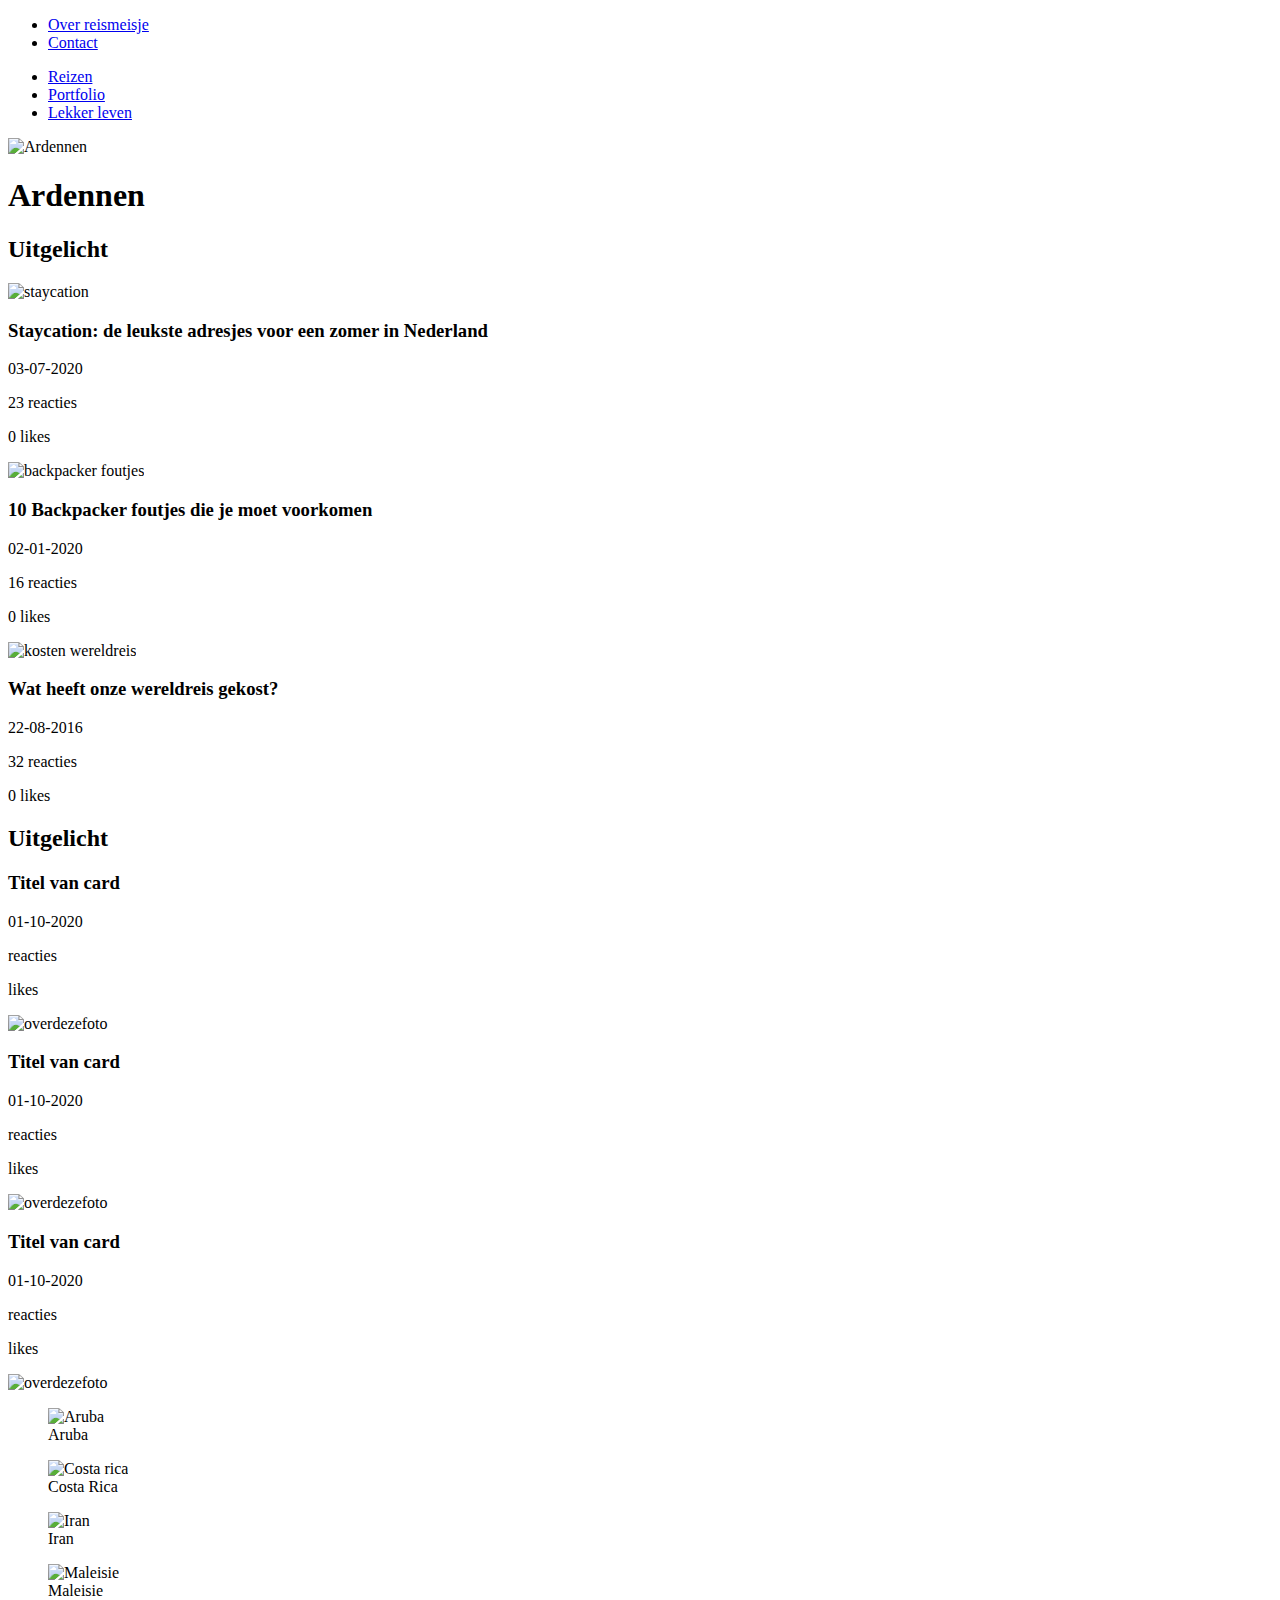
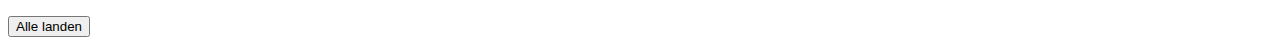
==== index.html @ dbef171a "Add files via upload" ====
<!doctype html>
<html lang="nl" dir="ltr">
  <head>
    <title>frontend-website Tessa Schijff</title>
    <meta charset="utf-8">
    <meta name="description" content="Deze site heb ik gemaakt voor mijn opleiding CMD gemaakt heb voor het vak internetstandaarden">
    <meta name="viewport" content="width=device-width, initial-scale=1.0">
    <link rel="stylesheet" type="text/css" href="css/style.css" />
    <link rel="stylesheet" href="https://fonts.googleapis.com/css?family=Roboto"/>
    <link rel="stylesheet" href="https://fonts.googleapis.com/css?family=Poiret+One&display=swap">
  </head>

  <body>
    <header>
      <!-- ******* boven navigatie??????? ******* -->
      <nav class="menu1" aria-labelledby="promotie-van-reismeisje">
        <ul>
          <li><a href="overreismeisje.html">Over reismeisje</a>
          <li><a href="contact.html"> Contact</a></li>
        </ul>
      </nav>

      <!-- ******* Navigatie ******* -->
      <nav class="menubalk"aria-labelledby="menubalkheader">
        <ul>
          <li><a href="reizen.html" class="dropbtn">Reizen</a></li>
            <!-- Reistips -->
            <!-- Budget -->
            <!-- Reisroutes -->
            <!-- Wereldreis -->
          <li><a href="bestemmingen.html">Portfolio</a>
          <li><a href="lekkerleven.html">Lekker leven</a></li>
        </ul>
      </nav>

      <!-- ******* Carousel ******* -->
      <section class="carousel-top">
        <img src="img/car-ardennen.jpg" alt="Ardennen" class="afbeelding-in-carousel">
        <h1>Ardennen</h1>
        <!-- nogmeer-->
      </section>
    </header>

    <!-- ***************** MAIN ******************* -->
    <main>
      <!-- ******* Uitgelicht ******* -->
      <div class="sectie-flexy"></div>
        <section class="uitgelicht">
          <h2>Uitgelicht</h2>

          <!-- Artikel 1 -->
          <article class="card">
            <img src="img/car-staycation.png" alt="staycation">
            <h3>Staycation: de leukste adresjes voor een zomer in Nederland</h3>
            <time class="postingdatum">03-07-2020</time>
            <!-- ?? --> <p>23 reacties</p>
            <!-- ?? --> <p>0 likes</p>
          </article>

          <!-- Artikel 2 -->
          <article class="card"> <!--linkje op article? -->
            <img src="img/uitg-backpacken-foutjes.jpg" alt="backpacker foutjes">
            <h3>10 Backpacker foutjes die je moet voorkomen</h3>
            <time class="postingdatum">02-01-2020</time>
            <!-- ?? --> <p>16 reacties</p>
            <!-- ?? --> <p>0 likes</p>
          </article>

          <!-- Artikel 3 -->
          <article class="card">
            <img src="img/uitg-kosten-wereldreis.jpg" alt="kosten wereldreis">
            <h3>Wat heeft onze wereldreis gekost?</h3>
            <time class="postingdatum">22-08-2016</time>
            <!-- ?? --> <p>32 reacties</p>
            <!-- ?? --> <p>0 likes</p>
          </article>
        </section>
      </div>

      <!-- ******* Recente artikelen ******* -->
      <section class="recent">
        <h2>Uitgelicht</h2>

        <!-- Artikel 1 -->
        <article class="card">
          <h3>Titel van card</h3>
          <time class="postingdatum">01-10-2020</time>
          <!-- ?? --> <p>reacties</p>
          <!-- ?? --> <p>likes</p>
          <img src="img/ardennen.jpg" alt="overdezefoto">
        </article>

        <!-- Artikel 2 -->
        <article class="card"> <!--linkje op article? -->
          <h3>Titel van card</h3>
          <time class="postingdatum">01-10-2020</time>
          <!-- ?? --> <p>reacties</p>
          <!-- ?? --> <p>likes</p>
          <img src="img/ardennen.jpg" alt="overdezefoto">
        </article>

        <!-- Artikel 3 -->
        <article class="card">
          <h3>Titel van card</h3>
          <time class="postingdatum">01-10-2020</time>
          <!-- ?? --> <p>reacties</p>
          <!-- ?? --> <p>likes</p>
          <img src="img/ardennen.jpg" alt="overdezefoto">
        </article>
      </section>
        
      <section class="populair">
        <!-- Fig -->
        <div class="flex-container">
          <figure class="bestemmingen">
            <img src="img/xx-aruba.jpg" alt="Aruba">
            <figcaption>Aruba</figcaption>
          </figure>
  
          <!-- Fig -->
          <figure class="bestemmingen">
            <img src="img/xx-costa-rica.jpg" alt="Costa rica">
            <figcaption>Costa Rica</figcaption>
          </figure>
  
          <!-- Fig -->
          <figure class="bestemmingen">
            <img src="img/xx-iran.jpg" alt="Iran">
            <figcaption>Iran</figcaption>
          </figure>

          <!-- Fig -->
          <figure class="bestemmingen">
            <img src="img/xx-borneo.jpg" alt="Maleisie">
            <figcaption>Maleisie</figcaption>
          </figure>
        </div>
        
        <button>Alle landen</button>
        <!--
          <ul class="pagination">
            <li> 1 </li>
            <li> 2 </li>
            <li> 3 </li>
          </ul>
        -->
      </section>
    </main>
    <script src="scripts/script.js"></script>
  </body>
</html>
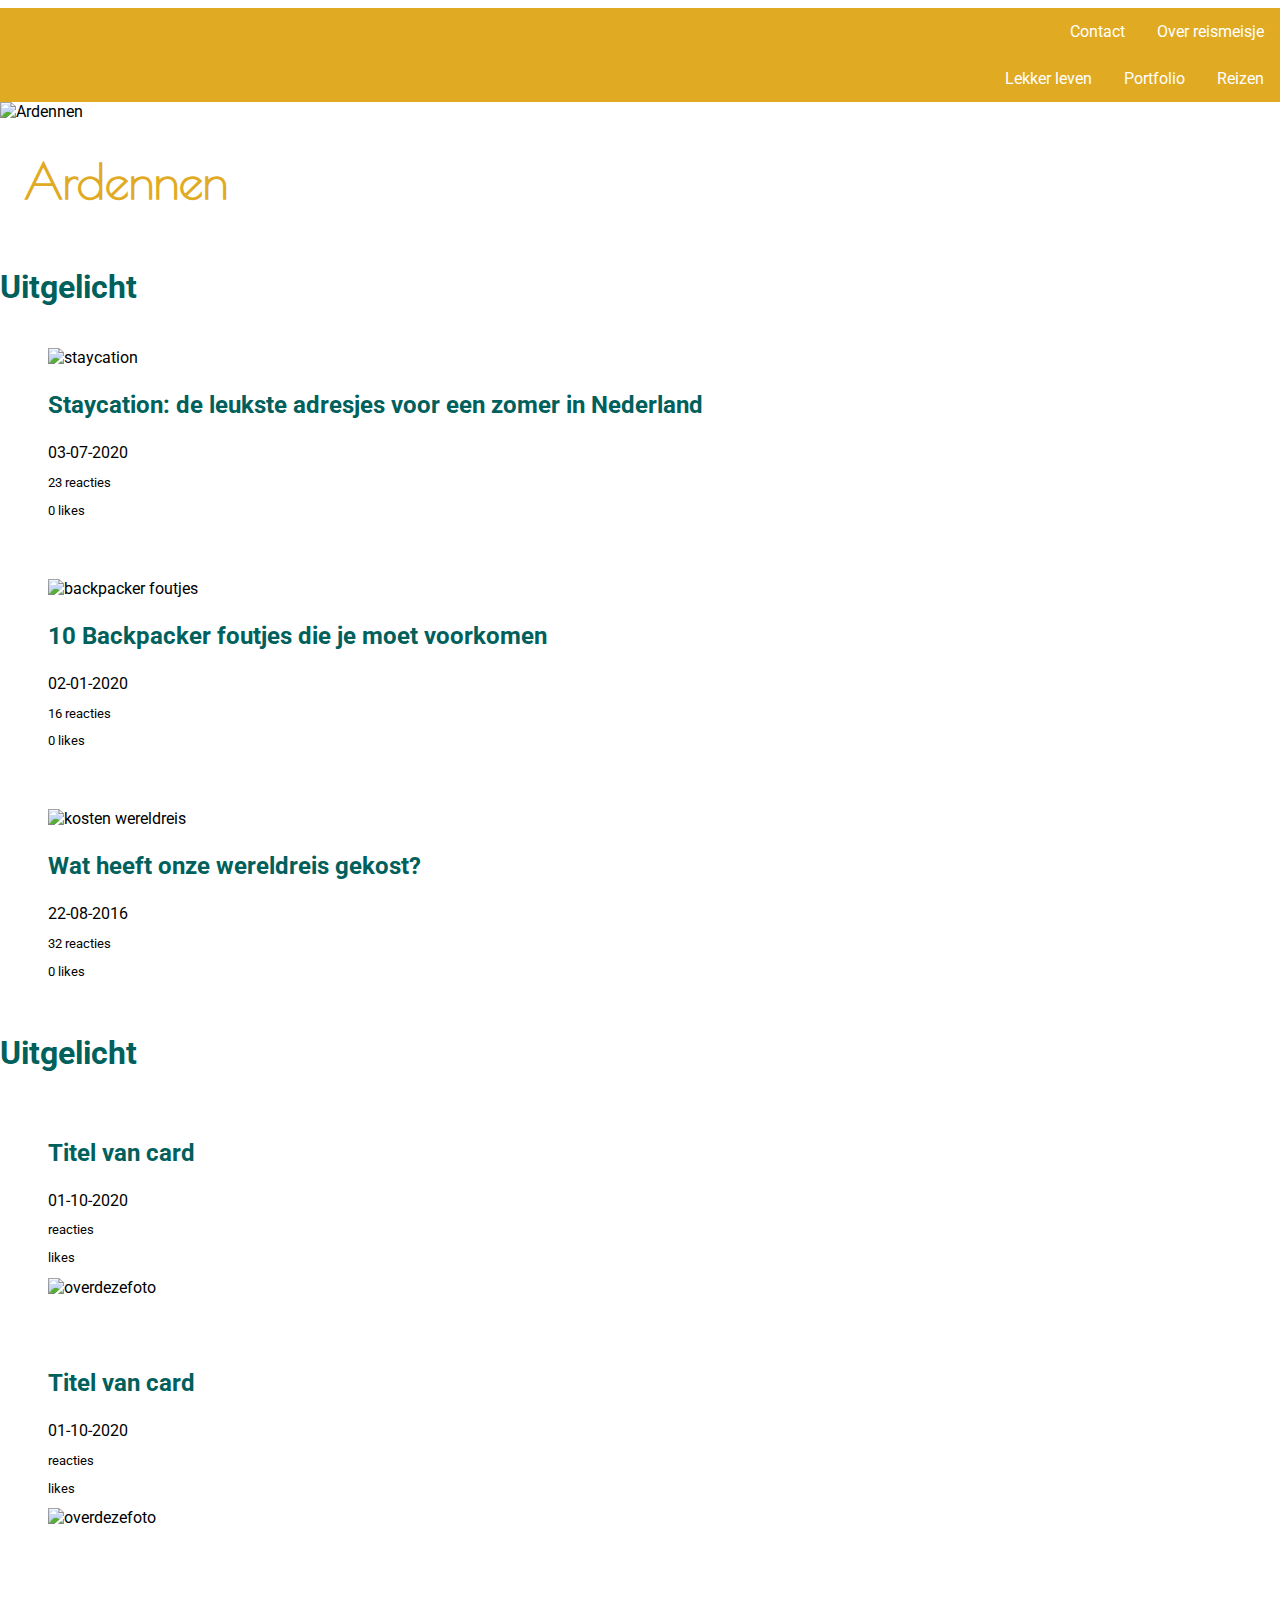
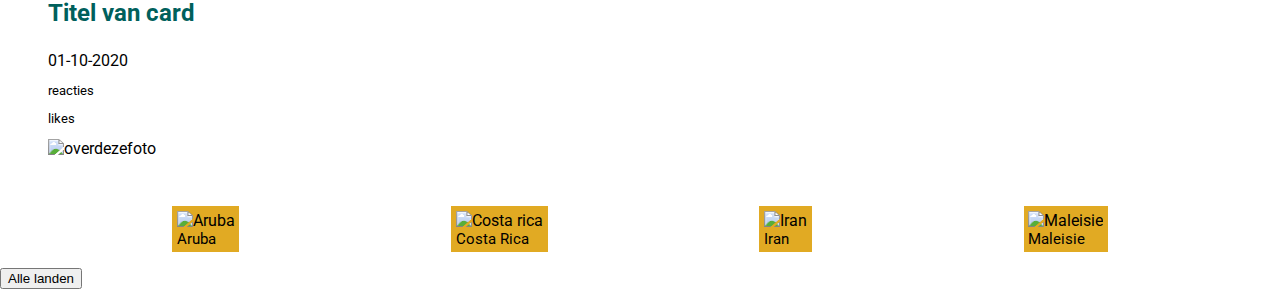
==== commit 3578ba82: "Merge f8894defbf01db72ff5d30b8f95dd9693881e39e into b0363e27aee1ebfe8453b0539adc7ad1cd606b82" ====
--- a/index.html
+++ b/index.html
@@ -15,7 +15,7 @@
       <!-- ******* boven navigatie??????? ******* -->
       <nav class="menu1" aria-labelledby="promotie-van-reismeisje">
         <ul>
-          <li><a href="overreismeisje.html">Over reismeisje</a>
+          <li><a href="overreismeisje.html">Over reismeisje</a></li>
           <li><a href="contact.html"> Contact</a></li>
         </ul>
       </nav>
@@ -148,4 +148,4 @@
     </main>
     <script src="scripts/script.js"></script>
   </body>
-</html>+</html>
--- a/css/style.css
+++ b/css/style.css
@@ -0,0 +1,115 @@
+/* Frontend development | Tessa Schijff | Klas 208b | Versie 1.0 - 14 september 2020 */
+
+/* -------NAVIGATIE------- */
+nav ul {
+    list-style-type: none;
+    margin: 0;
+    padding: 0;
+    overflow: hidden;
+    background-color: rgba(225, 170, 35, 1);
+  }
+  
+  nav li {
+    float: right;
+  }
+  
+  nav li a {
+    display: inline-block;
+    color: white;
+    text-align: center;
+    padding: 14px 16px;
+    font-family: 'Roboto', sans-serif;
+    text-decoration: none;
+  }
+  
+  nav li a:hover {
+    background-color: rgba(0, 96, 92, 1);
+    color:black;
+      font-weight:bolder
+      
+  }
+
+
+  /* ------- ALGEMENE CSS ------- */
+/*
+html {
+    background-image: url(../img/pattern.jpg);
+    background-color: #425245;
+  }*/
+
+body {
+    font-family: 'Roboto', sans-serif;
+    width: 100%;
+    max-width:1440px;
+    margin-left: auto;
+    margin-right: auto;
+    padding-bottom: 0.5em;
+  }
+
+.afbeelding-in-carousel {
+    max-width: 100%;
+}
+
+article {
+    background-color: rgba(255, 255, 255, 0.8);
+    max-width: 90%;
+    margin-left: auto;
+    margin-right: auto;
+    border-radius: 0.2em;
+    padding: 1em 2em;
+    margin: 1em;
+  }
+
+.flex-container, .sectie-flexy {
+    display: flex;
+    flex-direction: row;
+    flex-wrap: wrap;
+    justify-content: space-evenly;
+}
+article img {
+  max-width: 100%;
+}
+
+/* algemene tekstopmaak*/
+h1 {
+    font-family: 'Poiret One', 'Roboto', sans-serif;
+    color: rgba(225, 170, 35, 1);
+    font-size: 3em;
+    margin-left: 0.5em;
+  }
+  
+  h2 {
+    color: rgba(0, 96, 92, 1);
+    font-size: 2em;
+  }
+  
+  h3 {
+    color: rgba(0, 96, 92, 1);
+    font-size: 1.5em;
+  }
+  
+  h4 {
+    color: rgba(0, 96, 92, 1);
+    font-size: 1em;
+  }
+  
+  p, article li {
+    color: black;
+    font-size: 0.8em;
+  }
+
+
+figure {
+    max-width: 20%;
+    background-color: rgba(225, 170, 35, 1);
+    padding: 0.3em;
+  }
+
+figure img {
+    max-width: 100%;
+  }
+  
+figcaption {
+    color: black;
+    font-size: 11pt;
+}
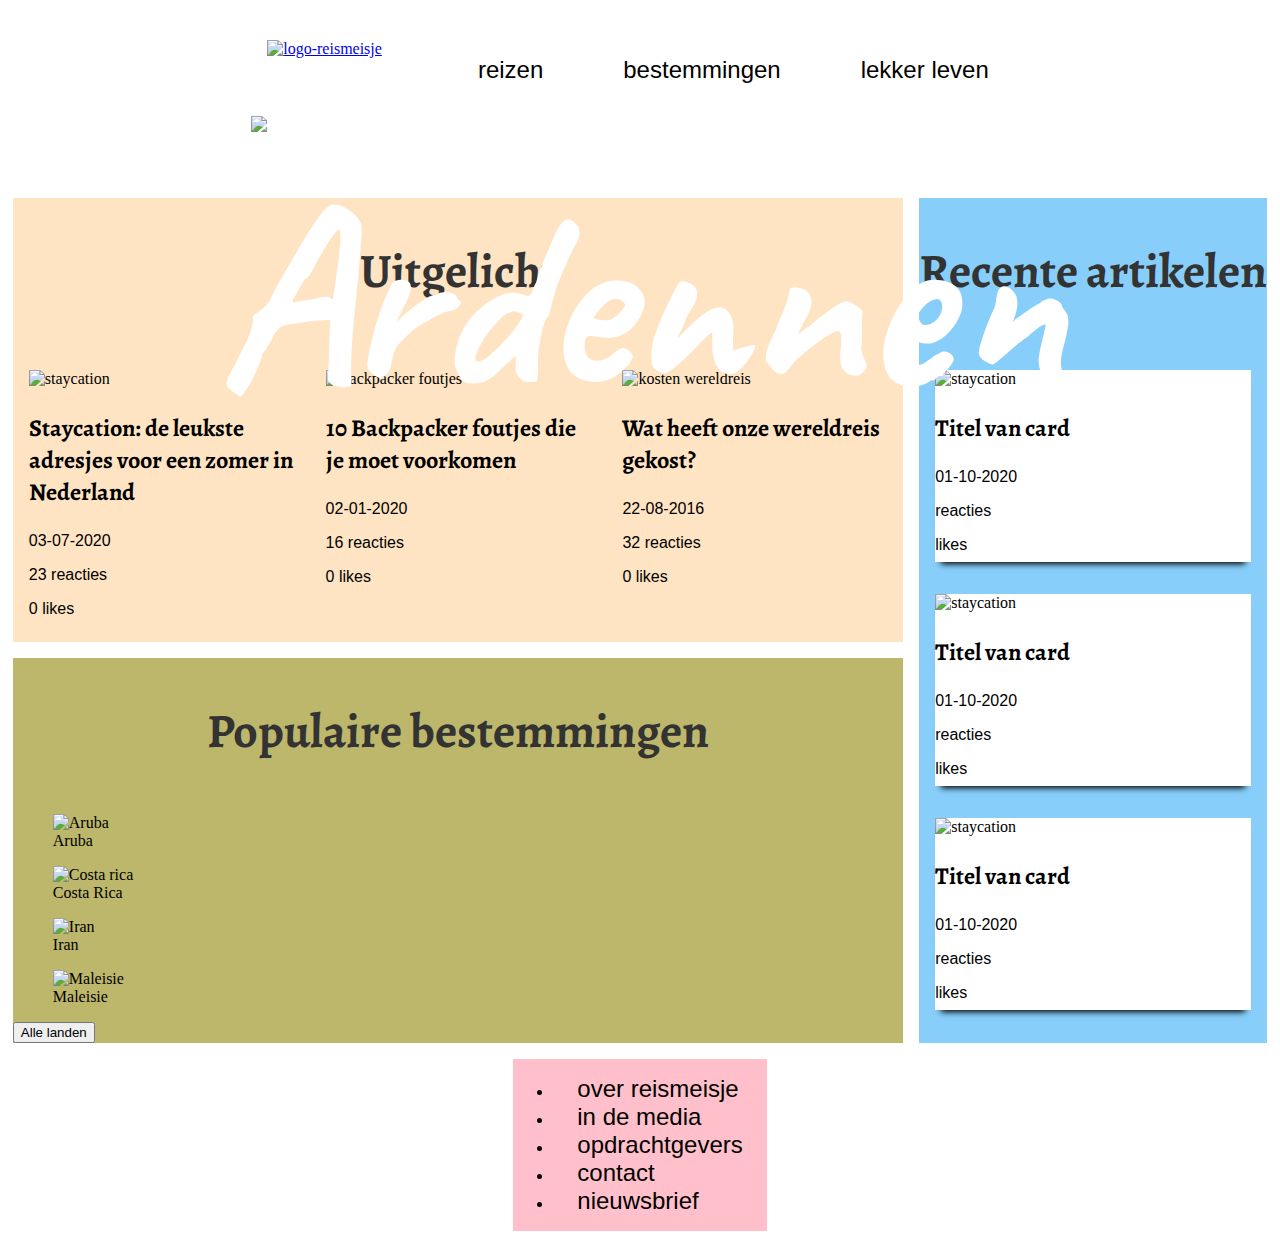
==== commit 9f9840cd: "Add files via upload" ====
--- a/index.html
+++ b/index.html
@@ -1,151 +1,159 @@
-<!doctype html>
+<!DOCTYPE html>
 <html lang="nl" dir="ltr">
-  <head>
+
+<head>
+    <meta charset="UTF-8">
+    <meta name="viewport" content="width=device-width, initial-scale=1">
+
     <title>frontend-website Tessa Schijff</title>
-    <meta charset="utf-8">
-    <meta name="description" content="Deze site heb ik gemaakt voor mijn opleiding CMD gemaakt heb voor het vak internetstandaarden">
-    <meta name="viewport" content="width=device-width, initial-scale=1.0">
-    <link rel="stylesheet" type="text/css" href="css/style.css" />
-    <link rel="stylesheet" href="https://fonts.googleapis.com/css?family=Roboto"/>
-    <link rel="stylesheet" href="https://fonts.googleapis.com/css?family=Poiret+One&display=swap">
-  </head>
+    <meta name="description" content="Deze site heb ik gemaakt voor mijn opleiding CMD voor het vak frontend-development">
 
-  <body>
+    <link href="https://fonts.googleapis.com/css2?family=Alegreya&display=swap" rel="stylesheet">
+    <link href="https://fonts.googleapis.com/css2?family=Caveat:wght@700&display=swap" rel="stylesheet"> 
+    <link rel="stylesheet" href="css/style-main.css" type="text/css" media="all">
+    <link rel="stylesheet" href="css/style-grid.css" type="text/css" media="all">
+</head>
+
+
+
+<body class="site">
+
     <header>
-      <!-- ******* boven navigatie??????? ******* -->
-      <nav class="menu1" aria-labelledby="promotie-van-reismeisje">
-        <ul>
-          <li><a href="overreismeisje.html">Over reismeisje</a></li>
-          <li><a href="contact.html"> Contact</a></li>
-        </ul>
-      </nav>
 
-      <!-- ******* Navigatie ******* -->
-      <nav class="menubalk"aria-labelledby="menubalkheader">
-        <ul>
-          <li><a href="reizen.html" class="dropbtn">Reizen</a></li>
-            <!-- Reistips -->
-            <!-- Budget -->
-            <!-- Reisroutes -->
-            <!-- Wereldreis -->
-          <li><a href="bestemmingen.html">Portfolio</a>
-          <li><a href="lekkerleven.html">Lekker leven</a></li>
-        </ul>
-      </nav>
+        <!-- ========== NAVIGATIE ========== -->
+        <nav class="menubalk" aria-labelledby="menubalk">
+            <a href="#">
+                <img id="logo" src="img/logo-reismeisje.png" alt="logo-reismeisje">
+            </a>
+        <!-- <button aria-hidden="true">Menu</button> -->
+            <ul>
+                <li><a href="#" class="dropbtn">Reizen</a></li>
+                    <!--Reistips
+                        Budget 
+                        Reisroutes
+                        Wereldreis -->
+                <li><a href="#">Bestemmingen</a>
+                <li><a href="#">Lekker leven</a></li>
+            </ul>
+        </nav>
 
-      <!-- ******* Carousel ******* -->
-      <section class="carousel-top">
-        <img src="img/car-ardennen.jpg" alt="Ardennen" class="afbeelding-in-carousel">
-        <h1>Ardennen</h1>
-        <!-- nogmeer-->
-      </section>
+        <!-- ========== CAROUSEL ========== -->
+        <section class="carousel-top">
+            <img src="img/car-ardennen.jpg" alt="Ardennen" class="afbeelding-in-carousel">
+            <h1>Ardennen</h1>
+            <!-- nogmeer-->
+          </section>
     </header>
 
-    <!-- ***************** MAIN ******************* -->
+
     <main>
-      <!-- ******* Uitgelicht ******* -->
-      <div class="sectie-flexy"></div>
+        <!-- ******* Uitgelicht ******* -->
         <section class="uitgelicht">
-          <h2>Uitgelicht</h2>
+            <h2>Uitgelicht</h2>
+  
+            <div class="kliko">
+                <article class="card">
+                    <img src="img/car-staycation.png" alt="staycation">
+                    <h3>Staycation: de leukste adresjes voor een zomer in Nederland</h3>
+                    <time class="postingdatum">03-07-2020</time>
+                    <p>23 reacties</p>
+                    <p>0 likes</p>
+                </article>
+      
+                <article class="card">
+                    <img src="img/uitg-backpacken-foutjes.jpg" alt="backpacker foutjes">
+                    <h3>10 Backpacker foutjes die je moet voorkomen</h3>
+                    <time class="postingdatum">02-01-2020</time>
+                    <p>16 reacties</p>
+                    <p>0 likes</p>
+                </article>
+      
+                <article class="card">
+                  <img src="img/uitg-kosten-wereldreis.jpg" alt="kosten wereldreis">
+                  <h3>Wat heeft onze wereldreis gekost?</h3>
+                  <time class="postingdatum">22-08-2016</time>
+                  <p>32 reacties</p>
+                  <p>0 likes</p>
+                </article>
+            </div>
+        </section>
 
-          <!-- Artikel 1 -->
-          <article class="card">
-            <img src="img/car-staycation.png" alt="staycation">
-            <h3>Staycation: de leukste adresjes voor een zomer in Nederland</h3>
-            <time class="postingdatum">03-07-2020</time>
-            <!-- ?? --> <p>23 reacties</p>
-            <!-- ?? --> <p>0 likes</p>
-          </article>
 
-          <!-- Artikel 2 -->
-          <article class="card"> <!--linkje op article? -->
-            <img src="img/uitg-backpacken-foutjes.jpg" alt="backpacker foutjes">
-            <h3>10 Backpacker foutjes die je moet voorkomen</h3>
-            <time class="postingdatum">02-01-2020</time>
-            <!-- ?? --> <p>16 reacties</p>
-            <!-- ?? --> <p>0 likes</p>
-          </article>
+        <!-- ******* Populair ******* -->
+        <section class="populair">
+            <h2>Populaire bestemmingen</h2>
+            
+            <div class="kliko">
+                <figure class="bestemmingen">
+                    <img src="img/xx-aruba.jpg" alt="Aruba">
+                    <figcaption>Aruba</figcaption>
+                  </figure>
+          
+                  <figure class="bestemmingen">
+                    <img src="img/xx-costa-rica.jpg" alt="Costa rica">
+                    <figcaption>Costa Rica</figcaption>
+                  </figure>
+          
+                  <figure class="bestemmingen">
+                    <img src="img/xx-iran.jpg" alt="Iran">
+                    <figcaption>Iran</figcaption>
+                  </figure>
+    
+                  <figure class="bestemmingen">
+                    <img src="img/xx-borneo.jpg" alt="Maleisie">
+                    <figcaption>Maleisie</figcaption>
+                  </figure>
+            </div>
+            
+            <button>Alle landen</button>
+        </section>
 
-          <!-- Artikel 3 -->
-          <article class="card">
-            <img src="img/uitg-kosten-wereldreis.jpg" alt="kosten wereldreis">
-            <h3>Wat heeft onze wereldreis gekost?</h3>
-            <time class="postingdatum">22-08-2016</time>
-            <!-- ?? --> <p>32 reacties</p>
-            <!-- ?? --> <p>0 likes</p>
-          </article>
+        <!-- ******* Recente artikelen ******* -->
+        <section class="recent">
+            <h2>Recente artikelen</h2>
+
+            <article class="card">
+                <img src="img/car-staycation.png" alt="staycation">
+                <h3>Titel van card</h3>
+                <time class="postingdatum">01-10-2020</time>
+                <p>reacties</p>
+                <p>likes</p>
+            </article>
+
+            <article class="card">
+                <img src="img/car-staycation.png" alt="staycation">
+                <h3>Titel van card</h3>
+                <time class="postingdatum">01-10-2020</time>
+                <p>reacties</p>
+                <p>likes</p>
+            </article>
+            
+            <article class="card">
+                <img src="img/car-staycation.png" alt="staycation">
+                <h3>Titel van card</h3>
+                <time class="postingdatum">01-10-2020</time>
+                <p>reacties</p>
+                <p>likes</p> 
+            </article>
         </section>
-      </div>
 
-      <!-- ******* Recente artikelen ******* -->
-      <section class="recent">
-        <h2>Uitgelicht</h2>
+    </main>
 
-        <!-- Artikel 1 -->
-        <article class="card">
-          <h3>Titel van card</h3>
-          <time class="postingdatum">01-10-2020</time>
-          <!-- ?? --> <p>reacties</p>
-          <!-- ?? --> <p>likes</p>
-          <img src="img/ardennen.jpg" alt="overdezefoto">
-        </article>
+    <footer class="voetrrr">
+        
+        <nav class="footermenu" aria-labelledby="promotie-van-reismeisje">
+            <ul>
+                <li><a href="#">Over reismeisje</a>
+                <li><a href="#">In de media</a>
+                <li><a href="#">Opdrachtgevers</a>
+                <li><a href="#"> Contact</a></li>
+                <li><a href="#">Nieuwsbrief</a>
+            </ul>
+          </nav>
 
-        <!-- Artikel 2 -->
-        <article class="card"> <!--linkje op article? -->
-          <h3>Titel van card</h3>
-          <time class="postingdatum">01-10-2020</time>
-          <!-- ?? --> <p>reacties</p>
-          <!-- ?? --> <p>likes</p>
-          <img src="img/ardennen.jpg" alt="overdezefoto">
-        </article>
+    </footer>
 
-        <!-- Artikel 3 -->
-        <article class="card">
-          <h3>Titel van card</h3>
-          <time class="postingdatum">01-10-2020</time>
-          <!-- ?? --> <p>reacties</p>
-          <!-- ?? --> <p>likes</p>
-          <img src="img/ardennen.jpg" alt="overdezefoto">
-        </article>
-      </section>
-        
-      <section class="populair">
-        <!-- Fig -->
-        <div class="flex-container">
-          <figure class="bestemmingen">
-            <img src="img/xx-aruba.jpg" alt="Aruba">
-            <figcaption>Aruba</figcaption>
-          </figure>
-  
-          <!-- Fig -->
-          <figure class="bestemmingen">
-            <img src="img/xx-costa-rica.jpg" alt="Costa rica">
-            <figcaption>Costa Rica</figcaption>
-          </figure>
-  
-          <!-- Fig -->
-          <figure class="bestemmingen">
-            <img src="img/xx-iran.jpg" alt="Iran">
-            <figcaption>Iran</figcaption>
-          </figure>
+    <script src="scripts/script.js"></script>
+</body>
 
-          <!-- Fig -->
-          <figure class="bestemmingen">
-            <img src="img/xx-borneo.jpg" alt="Maleisie">
-            <figcaption>Maleisie</figcaption>
-          </figure>
-        </div>
-        
-        <button>Alle landen</button>
-        <!--
-          <ul class="pagination">
-            <li> 1 </li>
-            <li> 2 </li>
-            <li> 3 </li>
-          </ul>
-        -->
-      </section>
-    </main>
-    <script src="scripts/script.js"></script>
-  </body>
 </html>
--- a/css/style-main.css
+++ b/css/style-main.css
@@ -0,0 +1,99 @@
+.uitgelicht {
+	background-color: bisque;
+}
+.populair {
+	background-color: darkkhaki;
+}
+.recent {
+	background-color: lightskyblue;
+}
+footer {
+	background-color: pink;
+}
+
+#logo {
+	max-width: 15em;
+	padding: 1em;
+}
+.menubalk li {
+list-style: none;
+}
+
+.carousel-top {
+	position: relative;
+	text-align: center;
+	color: white;
+	margin-bottom: 4em;
+}
+
+/* Tekstopmaak */
+
+h1 {
+	font-family: 'Caveat', cursive;
+	font-size: 16em;
+	position: absolute;
+	top: 50%;
+	left: 50%;
+	transform: translate(-50%, -50%);
+}
+
+h2 {
+	font-family: 'Alegreya', serif;
+	font-size: 3em;
+	color: #333;
+	text-align: center;
+	padding-bottom: 20px;
+	margin-bottom: 30px;
+
+}
+
+article h3 {
+	font-family: 'Alegreya', serif;
+	font-size: 1.5em;
+}
+
+p, article time {
+	font-family: 'Work Sans', sans-serif;
+	margin-bottom: 0.5rem;
+}
+
+nav li a {
+	font-family: 'Work Sans', sans-serif;
+	color:black;
+	text-decoration: none;
+	text-transform: lowercase;
+	font-size: 1.5em;
+	padding: 1em;
+}
+
+nav li a :hover {
+	background-color: rgba(255, 0, 0, 0.2);
+}
+
+
+/* Elementen */
+
+
+*, *::after, *::before {
+	box-sizing:border-box;  
+}
+
+/* h2 ::after {
+	content: "";
+	background-color: #ff5b5b;
+	width: 50px;
+	height: 5px;
+	position: absolute;
+	left: 0;
+	bottom: 0;
+} */
+
+article {
+	/* padding: 1em; */			/* NTS =binnen */
+	margin: 1em; 				/* NTS =buiten */
+}
+
+section.recent .card {
+	background-color: white;
+	box-shadow: 0 8px 6px -6px black;
+}--- a/css/style-grid.css
+++ b/css/style-grid.css
@@ -0,0 +1,122 @@
+/*--------------------------------------------------------------
+##############  FRONTEND-DEVELOPMENT EINDWEBSITE  ##############
+###############     TESSA SCHIJFF | KLAS 208b    ###############
+--------------------------------------------------------------*/
+
+
+/*------ Basis layout ------*/
+
+body {
+/* 	width: 98vw; */
+/* 	min-width: 100vw;
+	max-width: 100vw; */
+	padding: 1em;
+}
+header {
+	max-width: 98vw;
+	justify-self: center;
+}
+
+main {
+	width: 98vw;
+	justify-self: center;
+	align-self: center;
+	/* justify-content: stretch; */
+}
+.menubalk {
+	display: flex;
+	justify-content:flex-start;
+	align-items: flex-start;
+	
+	/* position:sticky; */
+	top:0;
+}
+.menubalk ul {
+	display: flex;
+	/* padding:0 .75em; */
+/* 	margin-left: 4em; */
+	justify-content:flex-start;
+	align-items: flex-start;
+	
+	/* position:sticky; */
+	top:0;
+}
+
+.menubalk li {
+	flex-basis: 1;
+	flex-grow: auto;
+	margin: 1em;
+}
+
+
+footer {
+	max-width: 98vw;
+	justify-self: center;
+}
+
+footer nav {
+	display: flex;
+	flex-direction: column;
+	justify-content: center;
+}
+
+
+
+@media screen and (min-width: 700px) {
+
+	main {
+		display:grid;
+		grid-template-areas:
+		"uitgelicht uitgelicht recent"
+		"populair populair recent"
+		"footer footer footer";
+		grid-gap: 1em;
+		justify-content: space-between;
+	  }
+
+	section.uitgelicht {
+		grid-area: uitgelicht; /* benaming area in grid template */
+	}
+	
+	section.populair {
+		grid-area: populair;
+	}
+	
+	section.recent {
+		grid-area: recent;
+		display: flex;
+		flex-direction: column;
+	}
+
+	/*Footer*/
+
+	footer {
+		justify-self: center;
+	}
+}
+
+/*--------------------------------------------------------------
+SECTION UITGELICHT   ---   3 koloms layout
+--------------------------------------------------------------*/
+
+img {
+    display: block;
+    border: 0;
+    width: 100%;
+    height: auto;
+}
+
+@media screen and (min-width: 700px) {
+	@supports (display: flex) {
+
+		.uitgelicht div {
+			display: flex;
+			justify-content: space-around;
+		}
+
+		.uitgelicht article {
+			width: 31%;
+		}
+
+	}
+}
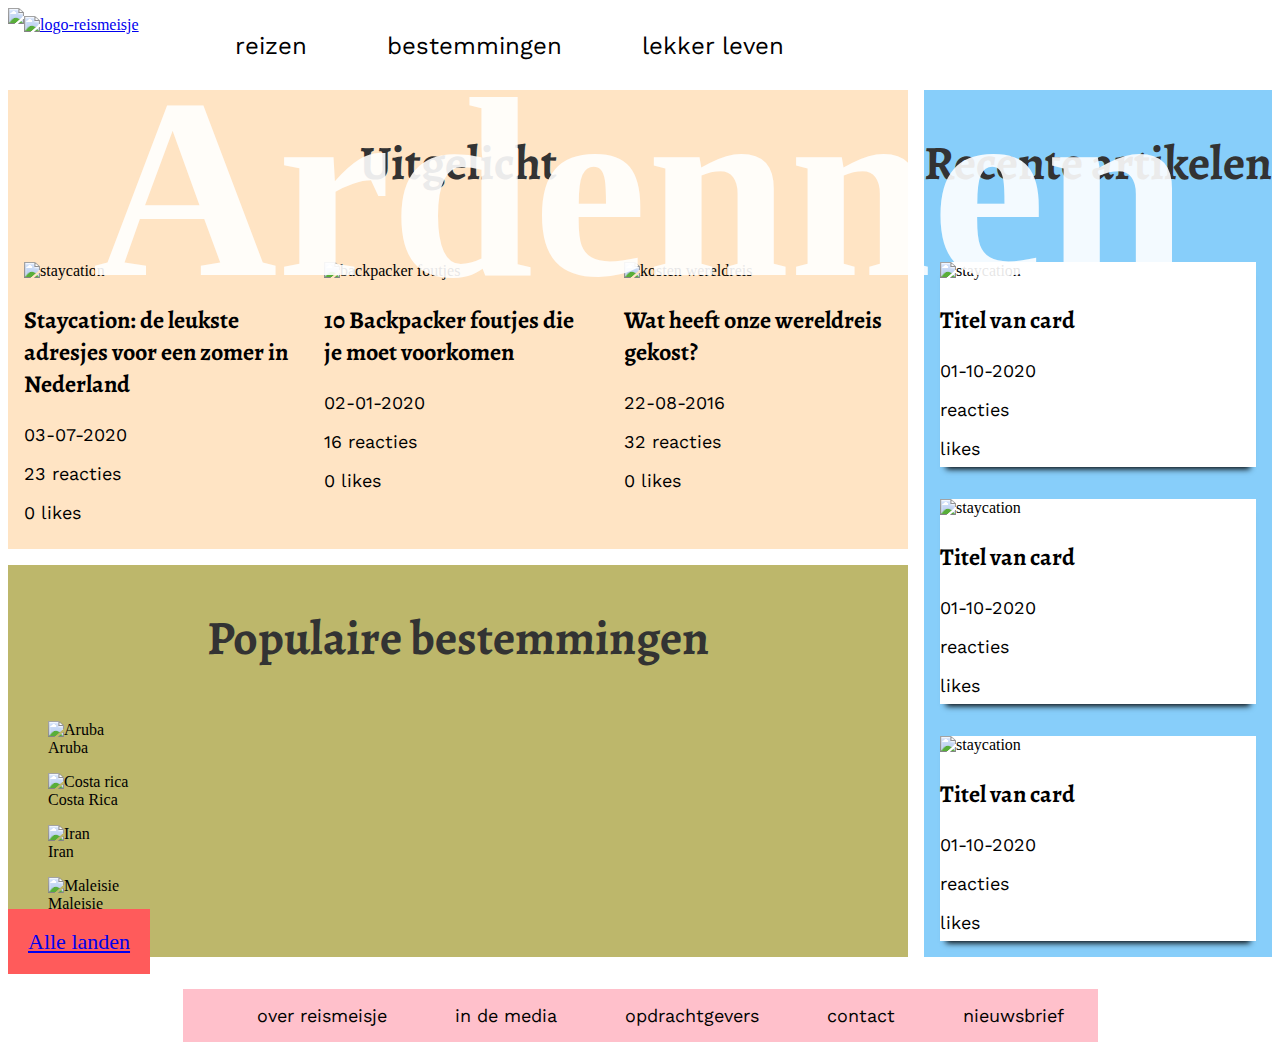
==== commit 4689cf72: "Add files via upload" ====
--- a/index.html
+++ b/index.html
@@ -9,7 +9,8 @@
     <meta name="description" content="Deze site heb ik gemaakt voor mijn opleiding CMD voor het vak frontend-development">
 
     <link href="https://fonts.googleapis.com/css2?family=Alegreya&display=swap" rel="stylesheet">
-    <link href="https://fonts.googleapis.com/css2?family=Caveat:wght@700&display=swap" rel="stylesheet"> 
+    <!-- <link href="https://fonts.googleapis.com/css2?family=Caveat:wght@700&display=swap" rel="stylesheet">  -->
+    <link href="https://fonts.googleapis.com/css2?family=Work+Sans&display=swap" rel="stylesheet"> 
     <link rel="stylesheet" href="css/style-main.css" type="text/css" media="all">
     <link rel="stylesheet" href="css/style-grid.css" type="text/css" media="all">
 </head>
@@ -23,15 +24,12 @@
         <!-- ========== NAVIGATIE ========== -->
         <nav class="menubalk" aria-labelledby="menubalk">
             <a href="#">
-                <img id="logo" src="img/logo-reismeisje.png" alt="logo-reismeisje">
+                <img id="logo" src="img/logo-reismeisje-nav.png" alt="logo-reismeisje">
             </a>
         <!-- <button aria-hidden="true">Menu</button> -->
             <ul>
                 <li><a href="#" class="dropbtn">Reizen</a></li>
-                    <!--Reistips
-                        Budget 
-                        Reisroutes
-                        Wereldreis -->
+                    <!--Reistips, Budget, Reisroute, Wereldreis -->
                 <li><a href="#">Bestemmingen</a>
                 <li><a href="#">Lekker leven</a></li>
             </ul>
@@ -55,7 +53,10 @@
                 <article class="card">
                     <img src="img/car-staycation.png" alt="staycation">
                     <h3>Staycation: de leukste adresjes voor een zomer in Nederland</h3>
-                    <time class="postingdatum">03-07-2020</time>
+                    <time class="postingdatum">
+                        <i class="far fa-clock"aria-hidden="true"></i>
+                        03-07-2020
+                    </time>
                     <p>23 reacties</p>
                     <p>0 likes</p>
                 </article>
@@ -63,15 +64,21 @@
                 <article class="card">
                     <img src="img/uitg-backpacken-foutjes.jpg" alt="backpacker foutjes">
                     <h3>10 Backpacker foutjes die je moet voorkomen</h3>
-                    <time class="postingdatum">02-01-2020</time>
+                    <time class="postingdatum">
+                        <i class="far fa-clock"aria-hidden="true"></i>
+                        02-01-2020
+                    </time>
                     <p>16 reacties</p>
                     <p>0 likes</p>
                 </article>
       
                 <article class="card">
-                  <img src="img/uitg-kosten-wereldreis.jpg" alt="kosten wereldreis">
-                  <h3>Wat heeft onze wereldreis gekost?</h3>
-                  <time class="postingdatum">22-08-2016</time>
+                    <img src="img/uitg-kosten-wereldreis.jpg" alt="kosten wereldreis">
+                    <h3>Wat heeft onze wereldreis gekost?</h3>
+                    <time class="postingdatum">
+                        <i class="far fa-clock"aria-hidden="true"></i>
+                        22-08-2016
+                    </time>
                   <p>32 reacties</p>
                   <p>0 likes</p>
                 </article>
@@ -105,7 +112,14 @@
                   </figure>
             </div>
             
-            <button>Alle landen</button>
+            <!-- <button>Alle landen</button> -->
+            
+            <a class="button" href="#" alt="ga naar landen-overzicht">
+                Alle landen 
+                <i class="fas fa-arrow-right" aria-hidden="true"></i>
+            </a>
+            
+            
         </section>
 
         <!-- ******* Recente artikelen ******* -->
@@ -154,6 +168,7 @@
     </footer>
 
     <script src="scripts/script.js"></script>
+    <script src="https://kit.fontawesome.com/48340319f7.js" crossorigin="anonymous"></script>
 </body>
 
 </html>
--- a/css/style-main.css
+++ b/css/style-main.css
@@ -1,3 +1,4 @@
+/* KLEURVLAKKIES GRID */
 .uitgelicht {
 	background-color: bisque;
 }
@@ -11,27 +12,33 @@
 	background-color: pink;
 }
 
-#logo {
-	max-width: 15em;
-	padding: 1em;
-}
-.menubalk li {
-list-style: none;
+/*--------------------------------------------------------------
+##############  FRONTEND-DEVELOPMENT EINDWEBSITE  ##############
+###############     TESSA SCHIJFF | KLAS 208b    ###############
+--------------------------------------------------------------*/
+
+body {
+	height: 100vh;
+	padding: 0;
 }
 
-.carousel-top {
-	position: relative;
+@font-face {
+	font-family: "South Mind", serif;
+	src: url(fonts/SouthMind-Regular.ttf);
 	text-align: center;
-	color: white;
-	margin-bottom: 4em;
 }
 
+/*--------------------------------------------------------------
+General styling
+--------------------------------------------------------------*/
+
+
 /* Tekstopmaak */
-
 h1 {
-	font-family: 'Caveat', cursive;
-	font-size: 16em;
+	font-family: "South Mind", serif;
+	font-size: 16rem;
 	position: absolute;
+	color: rgba(255, 255, 255, 0.9);
 	top: 50%;
 	left: 50%;
 	transform: translate(-50%, -50%);
@@ -54,9 +61,57 @@
 
 p, article time {
 	font-family: 'Work Sans', sans-serif;
+	font-size: 18px;
 	margin-bottom: 0.5rem;
 }
 
+
+/* buttons */
+a .button {
+	font-family: 'Work Sans', sans-serif;
+	text-decoration: none;
+	color: white;
+}
+
+.button {
+	/* position: absolute; */
+	background-color: rgb(255, 91, 91);
+	padding: 20px;
+
+	font-size: 22px;
+	text-align: center;
+}
+
+.button:hover {
+	background-color: #ff3737;
+}
+
+/* ------- Header ------- */
+.menubalk {
+	position: absolute;
+	top:0;
+	z-index: 999;
+
+	display: flex;
+	justify-content:flex-start;
+	align-items: flex-start;
+}
+
+.menubalk ul {
+	display: flex;
+	justify-content:flex-start;
+	align-items: flex-start;
+
+	top:0;
+}
+
+nav li {
+	list-style: none;
+	flex-basis: 1;
+	flex-grow: auto;
+	margin: 1em;
+	}
+	
 nav li a {
 	font-family: 'Work Sans', sans-serif;
 	color:black;
@@ -66,10 +121,21 @@
 	padding: 1em;
 }
 
-nav li a :hover {
+nav li a:hover {
 	background-color: rgba(255, 0, 0, 0.2);
 }
 
+#logo {
+	max-width: 15em;
+	padding: 1em;
+}
+
+.carousel-top {
+	position: relative;
+	text-align: center;
+	color: white;
+	margin-bottom: 4em;
+}
 
 /* Elementen */
 
@@ -79,7 +145,6 @@
 }
 
 /* h2 ::after {
-	content: "";
 	background-color: #ff5b5b;
 	width: 50px;
 	height: 5px;
@@ -96,4 +161,18 @@
 section.recent .card {
 	background-color: white;
 	box-shadow: 0 8px 6px -6px black;
+}
+
+/* ------- Header ------- */
+
+.footermenu ul {
+	display: flex;
+	justify-content: center;
+	align-items: center;
+
+	top:0;
+}
+
+.footermenu li a {
+	font-size: 18px;
 }--- a/css/style-grid.css
+++ b/css/style-grid.css
@@ -1,64 +1,6 @@
-/*--------------------------------------------------------------
-##############  FRONTEND-DEVELOPMENT EINDWEBSITE  ##############
-###############     TESSA SCHIJFF | KLAS 208b    ###############
---------------------------------------------------------------*/
 
 
-/*------ Basis layout ------*/
 
-body {
-/* 	width: 98vw; */
-/* 	min-width: 100vw;
-	max-width: 100vw; */
-	padding: 1em;
-}
-header {
-	max-width: 98vw;
-	justify-self: center;
-}
-
-main {
-	width: 98vw;
-	justify-self: center;
-	align-self: center;
-	/* justify-content: stretch; */
-}
-.menubalk {
-	display: flex;
-	justify-content:flex-start;
-	align-items: flex-start;
-	
-	/* position:sticky; */
-	top:0;
-}
-.menubalk ul {
-	display: flex;
-	/* padding:0 .75em; */
-/* 	margin-left: 4em; */
-	justify-content:flex-start;
-	align-items: flex-start;
-	
-	/* position:sticky; */
-	top:0;
-}
-
-.menubalk li {
-	flex-basis: 1;
-	flex-grow: auto;
-	margin: 1em;
-}
-
-
-footer {
-	max-width: 98vw;
-	justify-self: center;
-}
-
-footer nav {
-	display: flex;
-	flex-direction: column;
-	justify-content: center;
-}
 
 
 
@@ -72,18 +14,21 @@
 		"footer footer footer";
 		grid-gap: 1em;
 		justify-content: space-between;
-	  }
+	}
 
+							/* benamingen areas in grid template */
 	section.uitgelicht {
-		grid-area: uitgelicht; /* benaming area in grid template */
+		grid-area: uitgelicht;
 	}
-	
-	section.populair {
-		grid-area: populair;
+
+	section.populair { 
+		grid-area: populair; 
+		/* position: relative; */
 	}
-	
+
 	section.recent {
 		grid-area: recent;
+
 		display: flex;
 		flex-direction: column;
 	}
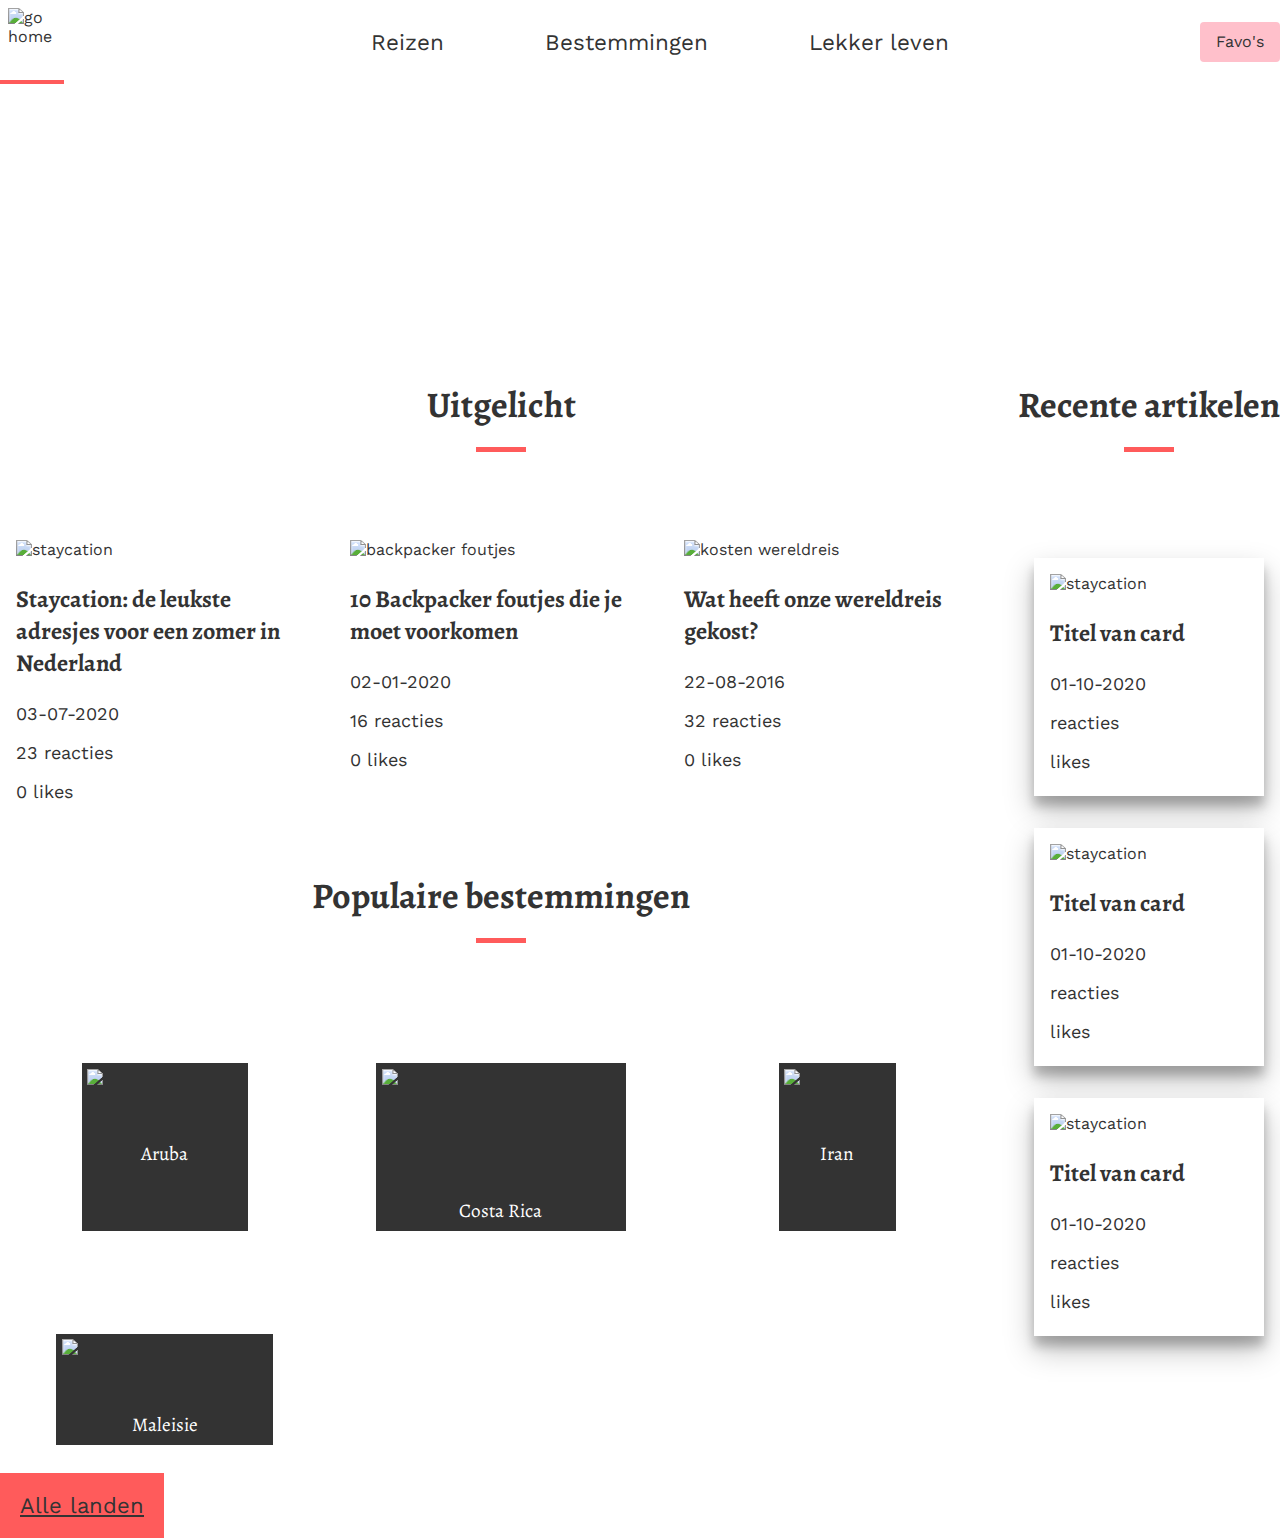
==== commit 2bed7210: "Add files via upload" ====
--- a/index.html
+++ b/index.html
@@ -1,174 +1,165 @@
 <!DOCTYPE html>
 <html lang="nl" dir="ltr">
 
-<head>
-    <meta charset="UTF-8">
-    <meta name="viewport" content="width=device-width, initial-scale=1">
+    <head>
+        <meta charset="UTF-8">
+        <meta name="viewport" content="width=device-width, initial-scale=1">
 
-    <title>frontend-website Tessa Schijff</title>
-    <meta name="description" content="Deze site heb ik gemaakt voor mijn opleiding CMD voor het vak frontend-development">
+        <title>frontend-website Tessa Schijff</title>
+        <meta name="author" content="Tessa Schijff">
+        <meta name="description" content="Deze site heb ik gemaakt voor mijn opleiding CMD voor het vak frontend-development">
+        <link rel="icon" href="img/icon-reismeisje-LQ.png">
 
-    <link href="https://fonts.googleapis.com/css2?family=Alegreya&display=swap" rel="stylesheet">
-    <!-- <link href="https://fonts.googleapis.com/css2?family=Caveat:wght@700&display=swap" rel="stylesheet">  -->
-    <link href="https://fonts.googleapis.com/css2?family=Work+Sans&display=swap" rel="stylesheet"> 
-    <link rel="stylesheet" href="css/style-main.css" type="text/css" media="all">
-    <link rel="stylesheet" href="css/style-grid.css" type="text/css" media="all">
-</head>
+        <link href="https://fonts.googleapis.com/css2?family=Alegreya&display=swap" rel="stylesheet"> <!-- Koppen --> 
+        <link href="https://fonts.googleapis.com/css2?family=Work+Sans&display=swap" rel="stylesheet"> <!-- Vlaktekst --> 
+        <link href="https://fonts.googleapis.com/css2?family=Caveat:wght@700&display=swap" rel="stylesheet"> <!-- Fallback-font h1 --> 
+        
+        <!-- css -->
+        <link rel="stylesheet" href="css/homepage.css" type="text/css" media="all">
+        <link rel="stylesheet" href="style.css" type="text/css" media="all">
+    </head>
 
 
 
-<body class="site">
-
-    <header>
-
-        <!-- ========== NAVIGATIE ========== -->
-        <nav class="menubalk" aria-labelledby="menubalk">
+    <body class="site">
+        <header>
+            <a href="#" class="active"> <!-- logo -->
+              <img src="https://www.reismeisje.nl/themes/default/images/240x68xlogo-color.png.pagespeed.ic.izLeofd0U1.png" alt="go home">
+            </a>
+            
+            <nav class="menubalk" aria-labelledby="menubalk">
+                   <button aria-hidden="true">Menu</button>
+               
+             <ul>
+               <li><a href="#">Reizen </a> </li>
+               <li><a href="#">Bestemmingen</a>
+               <li><a href="reismeisje.html">Lekker leven</a></li>
+             </ul>
+            </nav>
+            
             <a href="#">
-                <img id="logo" src="img/logo-reismeisje-nav.png" alt="logo-reismeisje">
+              <i class="fas fa-search" aria-hidden="true"></i>
+              Favo's
             </a>
-        <!-- <button aria-hidden="true">Menu</button> -->
-            <ul>
-                <li><a href="#" class="dropbtn">Reizen</a></li>
-                    <!--Reistips, Budget, Reisroute, Wereldreis -->
-                <li><a href="#">Bestemmingen</a>
-                <li><a href="#">Lekker leven</a></li>
-            </ul>
-        </nav>
-
-        <!-- ========== CAROUSEL ========== -->
-        <section class="carousel-top">
-            <img src="img/car-ardennen.jpg" alt="Ardennen" class="afbeelding-in-carousel">
-            <h1>Ardennen</h1>
-            <!-- nogmeer-->
-          </section>
-    </header>
+        </header>
 
 
-    <main>
-        <!-- ******* Uitgelicht ******* -->
-        <section class="uitgelicht">
-            <h2>Uitgelicht</h2>
-  
-            <div class="kliko">
+
+        <!-- Content -->
+        <main>
+            <section class="teaser">
+                <h1>Vakantie</h1>
+                </section>
+
+            <!-- ******* Uitgelicht ******* -->
+            <section class="uitgelicht">
+                <h2>Uitgelicht</h2>
+    
+                <div class="kliko">
+                    <article class="card">
+                        <img src="img/car-staycation.png" alt="staycation">
+                        <h3>Staycation: de leukste adresjes voor een zomer in Nederland</h3>
+                        <time class="postingdatum">
+                            <i class="far fa-clock"aria-hidden="true"></i>
+                            03-07-2020
+                        </time>
+                        <p>23 reacties</p>
+                        <p>0 likes</p>
+                    </article>
+        
+                    <article class="card">
+                        <img src="img/uitg-backpacken-foutjes.jpg" alt="backpacker foutjes">
+                        <h3>10 Backpacker foutjes die je moet voorkomen</h3>
+                        <time class="postingdatum">
+                            <i class="far fa-clock"aria-hidden="true"></i>
+                            02-01-2020
+                        </time>
+                        <p>16 reacties</p>
+                        <p>0 likes</p>
+                    </article>
+        
+                    <article class="card">
+                        <img src="img/uitg-kosten-wereldreis.jpg" alt="kosten wereldreis">
+                        <h3>Wat heeft onze wereldreis gekost?</h3>
+                        <time class="postingdatum">
+                            <i class="far fa-clock"aria-hidden="true"></i>
+                            22-08-2016
+                        </time>
+                    <p>32 reacties</p>
+                    <p>0 likes</p>
+                    </article>
+                </div>
+            </section>
+
+
+            <!-- ******* Populair ******* -->
+            <section class="populair">
+                <h2>Populaire bestemmingen</h2>
+                
+                <div class="kliko">
+                    <figure class="bestemmingen">
+                        <img src="img/xx-aruba.jpg" alt="Aruba">
+                        <figcaption>Aruba</figcaption>
+                    </figure>
+            
+                    <figure class="bestemmingen">
+                        <img src="img/xx-costa-rica.jpg" alt="Costa rica">
+                        <figcaption>Costa Rica</figcaption>
+                    </figure>
+            
+                    <figure class="bestemmingen">
+                        <img src="img/xx-iran.jpg" alt="Iran">
+                        <figcaption>Iran</figcaption>
+                    </figure>
+        
+                    <figure class="bestemmingen">
+                        <img src="img/xx-borneo.jpg" alt="Maleisie">
+                        <figcaption>Maleisie</figcaption>
+                    </figure>
+                </div>
+                
+                <a class="button" href="#" alt="ga naar landen-overzicht">
+                    Alle landen 
+                    <i class="fas fa-arrow-right" aria-hidden="true"></i>
+                </a>
+                
+                
+            </section>
+
+            <!-- ******* Recente artikelen ******* -->
+            <section class="recent">
+                <h2>Recente artikelen</h2>
+
                 <article class="card">
                     <img src="img/car-staycation.png" alt="staycation">
-                    <h3>Staycation: de leukste adresjes voor een zomer in Nederland</h3>
-                    <time class="postingdatum">
-                        <i class="far fa-clock"aria-hidden="true"></i>
-                        03-07-2020
-                    </time>
-                    <p>23 reacties</p>
-                    <p>0 likes</p>
+                    <h3>Titel van card</h3>
+                    <time class="postingdatum">01-10-2020</time>
+                    <p>reacties</p>
+                    <p>likes</p>
                 </article>
-      
+
                 <article class="card">
-                    <img src="img/uitg-backpacken-foutjes.jpg" alt="backpacker foutjes">
-                    <h3>10 Backpacker foutjes die je moet voorkomen</h3>
-                    <time class="postingdatum">
-                        <i class="far fa-clock"aria-hidden="true"></i>
-                        02-01-2020
-                    </time>
-                    <p>16 reacties</p>
-                    <p>0 likes</p>
+                    <img src="img/car-staycation.png" alt="staycation">
+                    <h3>Titel van card</h3>
+                    <time class="postingdatum">01-10-2020</time>
+                    <p>reacties</p>
+                    <p>likes</p>
                 </article>
-      
+                
                 <article class="card">
-                    <img src="img/uitg-kosten-wereldreis.jpg" alt="kosten wereldreis">
-                    <h3>Wat heeft onze wereldreis gekost?</h3>
-                    <time class="postingdatum">
-                        <i class="far fa-clock"aria-hidden="true"></i>
-                        22-08-2016
-                    </time>
-                  <p>32 reacties</p>
-                  <p>0 likes</p>
+                    <img src="img/car-staycation.png" alt="staycation">
+                    <h3>Titel van card</h3>
+                    <time class="postingdatum">01-10-2020</time>
+                    <p>reacties</p>
+                    <p>likes</p> 
                 </article>
-            </div>
-        </section>
+            </section>
 
+        </main>
 
-        <!-- ******* Populair ******* -->
-        <section class="populair">
-            <h2>Populaire bestemmingen</h2>
-            
-            <div class="kliko">
-                <figure class="bestemmingen">
-                    <img src="img/xx-aruba.jpg" alt="Aruba">
-                    <figcaption>Aruba</figcaption>
-                  </figure>
-          
-                  <figure class="bestemmingen">
-                    <img src="img/xx-costa-rica.jpg" alt="Costa rica">
-                    <figcaption>Costa Rica</figcaption>
-                  </figure>
-          
-                  <figure class="bestemmingen">
-                    <img src="img/xx-iran.jpg" alt="Iran">
-                    <figcaption>Iran</figcaption>
-                  </figure>
-    
-                  <figure class="bestemmingen">
-                    <img src="img/xx-borneo.jpg" alt="Maleisie">
-                    <figcaption>Maleisie</figcaption>
-                  </figure>
-            </div>
-            
-            <!-- <button>Alle landen</button> -->
-            
-            <a class="button" href="#" alt="ga naar landen-overzicht">
-                Alle landen 
-                <i class="fas fa-arrow-right" aria-hidden="true"></i>
-            </a>
-            
-            
-        </section>
-
-        <!-- ******* Recente artikelen ******* -->
-        <section class="recent">
-            <h2>Recente artikelen</h2>
-
-            <article class="card">
-                <img src="img/car-staycation.png" alt="staycation">
-                <h3>Titel van card</h3>
-                <time class="postingdatum">01-10-2020</time>
-                <p>reacties</p>
-                <p>likes</p>
-            </article>
-
-            <article class="card">
-                <img src="img/car-staycation.png" alt="staycation">
-                <h3>Titel van card</h3>
-                <time class="postingdatum">01-10-2020</time>
-                <p>reacties</p>
-                <p>likes</p>
-            </article>
-            
-            <article class="card">
-                <img src="img/car-staycation.png" alt="staycation">
-                <h3>Titel van card</h3>
-                <time class="postingdatum">01-10-2020</time>
-                <p>reacties</p>
-                <p>likes</p> 
-            </article>
-        </section>
-
-    </main>
-
-    <footer class="voetrrr">
-        
-        <nav class="footermenu" aria-labelledby="promotie-van-reismeisje">
-            <ul>
-                <li><a href="#">Over reismeisje</a>
-                <li><a href="#">In de media</a>
-                <li><a href="#">Opdrachtgevers</a>
-                <li><a href="#"> Contact</a></li>
-                <li><a href="#">Nieuwsbrief</a>
-            </ul>
-          </nav>
-
-    </footer>
-
-    <script src="scripts/script.js"></script>
-    <script src="https://kit.fontawesome.com/48340319f7.js" crossorigin="anonymous"></script>
-</body>
+        <!-- scripts -->
+        <script src="scripts/script.js"></script>
+        <script src="https://kit.fontawesome.com/48340319f7.js" crossorigin="anonymous"></script>
+    </body>
 
 </html>
--- a/css/homepage.css
+++ b/css/homepage.css
@@ -0,0 +1,119 @@
+/* benamingen areas in grid template */
+section.teaser {
+	grid-area: teaser;
+}
+section.uitgelicht {
+	grid-area: uitgelicht;
+}
+section.populair {
+	grid-area: populair;
+}
+section.recent {
+	grid-area: recent;
+	display: flex;
+	flex-grow: 0;
+	flex-direction: column;
+}
+
+@media screen and (min-width: 700px) {
+
+	main {
+		display:grid;
+        grid-template-areas:
+        "teaser teaser teaser"
+		"uitgelicht uitgelicht recent"
+		"populair populair recent"
+		"footer footer footer";
+		grid-gap: 1em;
+		justify-content: space-between;
+	}
+}
+
+/*--------------------------------------------------------------
+Teaser
+--------------------------------------------------------------*/
+/*teaser*/
+section.teaser {
+	background-image: url("https://www.middenoostenreizen.com//app/uploads/2019/04/iran-shiraz-nasir-al-molk-moskee.jpg");
+	display: flex;
+	justify-content: center;
+	align-items: center;
+	/* margin-bottom: 1em; */
+  }
+
+/*--------------------------------------------------------------
+SECTION UITGELICHT   ---   3 koloms layout
+--------------------------------------------------------------*/
+section.uitgelicht img {
+	display: block;
+    border: 0;
+	width: 100%;
+	height: auto;
+}
+
+/* .uitgelicht img {
+    border: 0;
+	width: 100%;
+	height: auto;
+} */
+
+@media screen and (min-width: 700px) {
+	@supports (display: flex) {
+
+		.uitgelicht div {
+			display: flex;
+			justify-content: space-around;
+		}
+
+		.uitgelicht article {
+			width: 31%;
+		}
+
+	}
+}
+
+/*--------------------------------------------------------------
+SECTION POPULAIRE BESTEMMINGEN
+--------------------------------------------------------------*/
+
+section.populair div.kliko {
+	display: -ms-grid;
+	display: grid;
+	grid-template-columns: repeat(auto-fit, minmax(250px, 1fr));
+	grid-gap: 0.4rem;
+	justify-items: center;
+	margin: 0;
+	padding: 0;
+}
+  
+figure.bestemmingen {
+	padding: .2rem;
+	
+	font-size: 3rem;
+	text-align: center;
+	background-color: #333;
+	color: #d9d9d9;
+}
+  
+figure.bestemmingen > img {
+	width: 200px;
+	height: 600px;
+	margin: 0.05em;
+	transition: opacity 0.25s ease-in-out;
+	
+   -ms-object-fit: cover;
+   -moz-object-fit: cover;
+   -o-object-fit: cover;
+   -webkit-object-fit: cover;
+	object-fit: cover;
+	
+	overflow: hidden;
+}
+  
+figure > img:hover {
+	opacity: .6;
+}
+  
+/*   figcaption {
+
+  } */--- a/style.css
+++ b/style.css
@@ -0,0 +1,295 @@
+/*==============================================================
+####################  NOTES-TO-SELF  ##############
+================================================================
+
+Padding = binnen, Margin = buiten
+----------------------------------------------------------------
+.class1 .class2 		= alle elementen met class2 die afstammen van class1
+.class1.class2 			= element met beide classes
+p.class 				= alle p elementen met class
+div p					= alle p elementen die afstammen van een div
+--------------------------------------------------------------*/
+
+
+
+
+
+/* KLEURVLAKKIES GRID */
+/* .uitgelicht {
+	background-color: bisque;
+}
+.populair {
+	background-color: darkkhaki;
+}
+.recent {
+	background-color: lightskyblue;
+} */
+
+
+/*--------------------------------------------------------------
+##############  FRONTEND-DEVELOPMENT EINDWEBSITE  ##############
+###############     TESSA SCHIJFF | KLAS 208b    ###############
+--------------------------------------------------------------*/
+
+body {
+	padding: 0;
+	margin: 0;
+}
+
+*, *::after, *::before {
+	box-sizing:border-box;  
+	font-family:'work sans', sans-serif;
+	color: #333;
+}
+
+/* ---------- import ---------- */
+@font-face {
+	font-family: "South Mind", serif;
+	src: url(fonts/SouthMind-Regular.ttf);
+	text-align: center;
+}
+
+/*--------------------------------------------------------------
+########################## NAVIGATIE ###########################
+--------------------------------------------------------------*/
+
+  
+/*************/
+  /* DE HEADER */
+  /*************/
+  header {
+	background-color:rgba(255, 255, 255, 0.95);
+	display:flex;
+	justify-content:space-between;
+	align-items:center;
+	
+	position:sticky;
+	/* top:0;           geen idee wat dit doet???*/
+  }
+  
+  header a {
+	text-decoration:none;
+  }
+  
+  header li {
+	font-size: 1.4em;
+  }
+  
+  header a:hover {
+	color: rgba(255, 55, 55, 1);
+  }
+  
+  /************/
+  /* het logo */
+  /************/
+  header > a:first-of-type {
+	padding:.5em;
+	display:grid;
+	grid-template-columns:min-content min-content;
+	grid-gap:.25em;
+	align-items:center;
+  }
+  
+  header > a:first-of-type img {
+	height:4em;
+  }
+  
+  /******************/
+  /* zoom link */
+  /******************/
+  header > a:last-of-type {
+	display:block;
+	width:5em; height:2.5em;
+	font-size:1em;
+	line-height:2.5em;
+	text-align:center;
+	background-color:pink;
+	border-radius:.25em;
+  }
+  
+  /************/
+  /* HET MENU */
+  /************/
+  
+  nav {
+	order:-1;  
+  }
+  
+  /*** menu button ***/
+  nav button {
+	position:relative;
+	width:5em; height:2.5em;
+	font-size:1.2em;
+	background-color:rgba(255, 91, 91, 1);
+	border:none;
+	border-radius:.25em;
+	appearance: none;
+	cursor: pointer; /* hoe ziet de cursor eruit */
+	z-index:400;
+  }
+  
+  nav button::before {
+	content:"\2630 ";
+	display:inline-block;
+	width:1em;
+	transform:scale(1);
+  }
+  
+  nav.toonMenu  button::before {
+	content:"\274C";
+  }
+  
+  nav ul { 
+	margin:0; 
+	padding:4em 0 0;
+	background:rgba(255, 255 , 255, 0.9) ;
+	list-style:none;
+	
+	/* jouw code hier */
+	position:fixed;
+	left:0; right:80; top:0; bottom:0;
+	transform:translatex(-100%);
+	transition:.5s;
+	z-index:50;
+  }
+  
+  nav.toonMenu ul {
+	/* jouw code hier */
+	transform:translatex(0);
+  }
+  
+  li {
+	margin:0; padding:0;
+  }
+  
+  li a {
+	display:block;
+	padding:1em 1em 1em 3.5em;
+	/* de meeste background properties zijn voor alle links gelijk */
+	background-size:auto 2em;
+	background-position:1em center;
+	background-repeat:no-repeat;
+	border-top:solid 1px rgba(255, 91, 91, 1);
+  }
+  
+  li.active a {
+	font-weight:bold;
+  }
+  
+  @media (min-width:64em) {
+	nav {
+	  /* jouw code hier */
+	  order:0;  
+	}
+	
+	nav button {
+	  /* jouw code hier */
+	  display:none;
+	}
+	
+	nav ul {
+	  /* jouw code hier */
+	  position:relative;
+	  padding:0;
+	  transform:none;
+	  background:none;
+	  
+	  /* new */
+	  display:flex;
+	}
+	
+	nav a {
+	  /* jouw code hier */
+	  border:none;
+	}
+	
+	.active {
+	border-bottom:solid 4px rgba(255, 91, 91, 1);
+  }
+}
+
+/*--------------------------------------------------------------
+############################ LAYOUT ############################
+--------------------------------------------------------------*/
+
+/* Tekstopmaak fullbasic */
+h1 {
+	font-family: "South Mind", "Caveat", serif;
+	font-size: 6em;
+	color: rgba(255, 255, 255, 0.9);
+}
+
+h2 {
+	font-family: 'Alegreya', serif;
+	font-size: 36px;
+	text-align: center;
+	/* padding-bottom: 2em; */
+	margin-bottom: 2em;
+}
+
+h2:after {
+    display: block;
+    margin: 0.5em auto;
+    content: "";
+    width: 50px;
+	border-bottom: 5px solid rgba(255, 91, 91, 1);
+}
+
+article h3 {
+	font-family: 'Alegreya', serif;
+	font-size: 24px;
+}
+
+p, article time {
+	font-size: 18px;
+	margin-bottom: 0.5rem;
+}
+
+figcaption {
+	color: white;
+	align-self: center;
+	padding-bottom: 0.2em;
+	font-family: "Alegreya", serif;
+	font-size: 0.4em;
+}
+
+/*--------------------------------------------------------------
+########################## ELEMENTEN ###########################
+--------------------------------------------------------------*/
+
+/* buttons */
+a .button {
+	font-family: 'Work Sans', sans-serif;
+	text-decoration: none;
+	color: white;
+}
+
+.button {
+			/* position: absolute; */
+	background-color: rgb(255, 91, 91);
+	padding: 20px;
+
+	font-size: 22px;
+	text-align: center;
+}
+
+.button:hover {
+	background-color: #ff3737;
+}
+
+/* Article */
+article {
+	margin: 1em;
+}
+
+section.recent article.card {
+	background-color: white;
+	box-shadow: 0 14px 28px rgba(0,0,0,0.25), 0 10px 10px rgba(0,0,0,0.22);
+	padding: 1em;
+}
+
+article.card img {
+	display:block;
+	width: 100%;
+	height: auto;
+}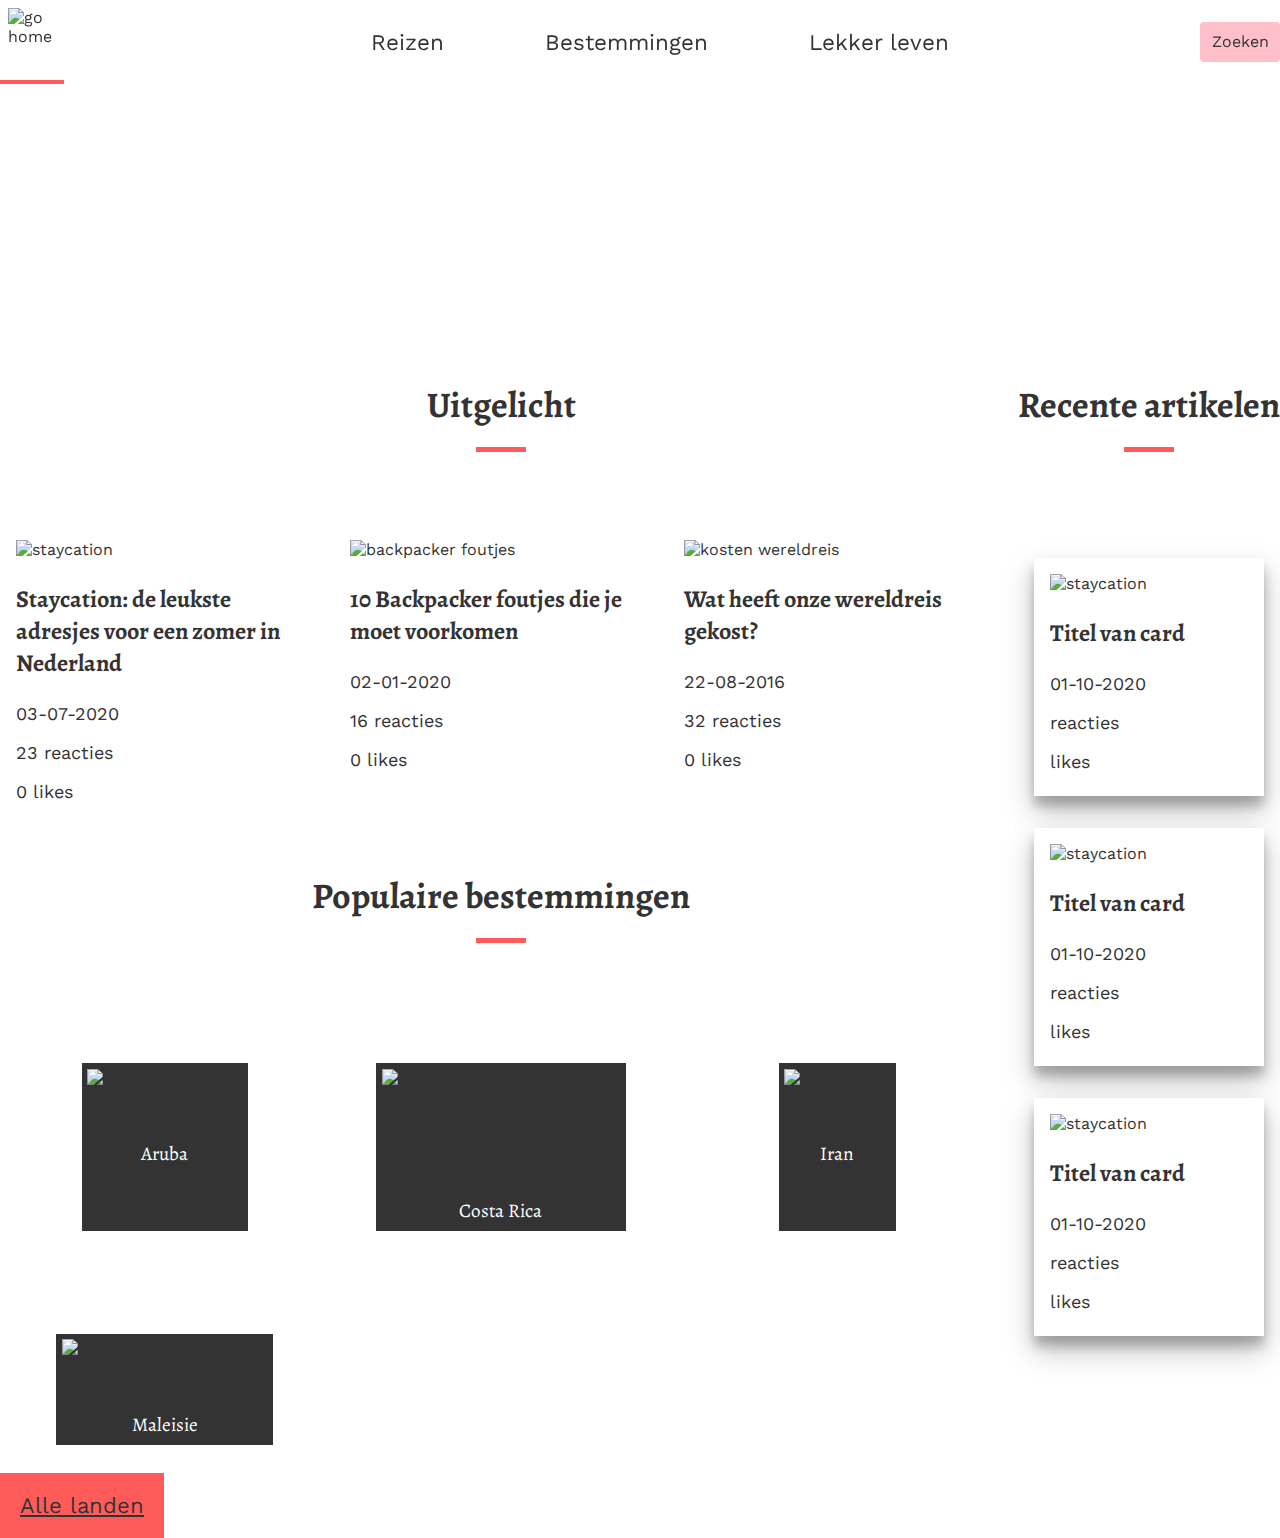
==== commit da7343d4: "Add files via upload" ====
--- a/index.html
+++ b/index.html
@@ -23,7 +23,7 @@
 
     <body class="site">
         <header>
-            <a href="#" class="active"> <!-- logo -->
+            <a href="index.html" class="active"> <!-- logo -->
               <img src="https://www.reismeisje.nl/themes/default/images/240x68xlogo-color.png.pagespeed.ic.izLeofd0U1.png" alt="go home">
             </a>
             
@@ -37,25 +37,28 @@
              </ul>
             </nav>
             
-            <a href="#">
+            <a href="#"> <!-- "zoeken" -->
               <i class="fas fa-search" aria-hidden="true"></i>
-              Favo's
+              Zoeken
             </a>
         </header>
 
 
 
-        <!-- Content -->
-        <main>
-            <section class="teaser">
+        
+        <main><!-- Content -->
+
+            <section class="teaser"> <!-- Grote afbeelding + h1 -->
                 <h1>Vakantie</h1>
-                </section>
+            </section>
 
             <!-- ******* Uitgelicht ******* -->
             <section class="uitgelicht">
                 <h2>Uitgelicht</h2>
-    
-                <div class="kliko">
+
+                <div class="kliko"> <!-- CARDS van 'Uitgelicht' -->
+                
+<!-- Opmaak fixxen -->
                     <article class="card">
                         <img src="img/car-staycation.png" alt="staycation">
                         <h3>Staycation: de leukste adresjes voor een zomer in Nederland</h3>
@@ -88,15 +91,17 @@
                     <p>32 reacties</p>
                     <p>0 likes</p>
                     </article>
+<!-- tot hier -->
                 </div>
             </section>
 
 
-            <!-- ******* Populair ******* -->
+            <!-- ******* Populaire bestemmingen ******* -->
             <section class="populair">
                 <h2>Populaire bestemmingen</h2>
                 
-                <div class="kliko">
+                <div class="kliko"> <!-- CARDS 'Populaire bestemmingen'' -->
+
                     <figure class="bestemmingen">
                         <img src="img/xx-aruba.jpg" alt="Aruba">
                         <figcaption>Aruba</figcaption>
@@ -118,11 +123,10 @@
                     </figure>
                 </div>
                 
-                <a class="button" href="#" alt="ga naar landen-overzicht">
+                <a class="btn" href="#" alt="Bekijk alle landen">
                     Alle landen 
                     <i class="fas fa-arrow-right" aria-hidden="true"></i>
                 </a>
-                
                 
             </section>
 
@@ -157,9 +161,9 @@
 
         </main>
 
-        <!-- scripts -->
+<!------------------------------ scripts ------------------------------>
         <script src="scripts/script.js"></script>
         <script src="https://kit.fontawesome.com/48340319f7.js" crossorigin="anonymous"></script>
     </body>
 
-</html>
+</html>--- a/css/homepage.css
+++ b/css/homepage.css
@@ -1,34 +1,3 @@
-/* benamingen areas in grid template */
-section.teaser {
-	grid-area: teaser;
-}
-section.uitgelicht {
-	grid-area: uitgelicht;
-}
-section.populair {
-	grid-area: populair;
-}
-section.recent {
-	grid-area: recent;
-	display: flex;
-	flex-grow: 0;
-	flex-direction: column;
-}
-
-@media screen and (min-width: 700px) {
-
-	main {
-		display:grid;
-        grid-template-areas:
-        "teaser teaser teaser"
-		"uitgelicht uitgelicht recent"
-		"populair populair recent"
-		"footer footer footer";
-		grid-gap: 1em;
-		justify-content: space-between;
-	}
-}
-
 /*--------------------------------------------------------------
 Teaser
 --------------------------------------------------------------*/
@@ -49,27 +18,6 @@
     border: 0;
 	width: 100%;
 	height: auto;
-}
-
-/* .uitgelicht img {
-    border: 0;
-	width: 100%;
-	height: auto;
-} */
-
-@media screen and (min-width: 700px) {
-	@supports (display: flex) {
-
-		.uitgelicht div {
-			display: flex;
-			justify-content: space-around;
-		}
-
-		.uitgelicht article {
-			width: 31%;
-		}
-
-	}
 }
 
 /*--------------------------------------------------------------
@@ -113,7 +61,87 @@
 figure > img:hover {
 	opacity: .6;
 }
-  
-/*   figcaption {
 
-  } */+
+/*---------- RECENT ----------*/
+article {
+	margin: 1em;
+}
+
+section.recent article.card {
+	background-color: white;
+	box-shadow: 0 14px 28px rgba(0,0,0,0.25), 0 10px 10px rgba(0,0,0,0.22);
+	padding: 1em;
+}
+
+article.card img {
+	display:block;
+	width: 100%;
+	height: auto;
+}
+
+/*--------------------------------------------------------------
+############## GRID ###########################################
+--------------------------------------------------------------*/
+
+/* benamingen areas in grid template */
+section.teaser {
+	grid-area: teaser;
+}
+section.uitgelicht {
+	grid-area: uitgelicht;
+}
+section.populair {
+	grid-area: populair;
+}
+section.recent {
+	grid-area: recent;
+	display: flex;
+	flex-grow: 0;
+	flex-direction: column;
+}
+
+@media screen and (min-width: 500px) {
+
+	main {
+		display:grid;
+		grid-template-areas:
+			"teaser teaser"
+			"uitgelicht uitgelicht"
+			"recent recent"
+			"populair populair"
+        	
+			/* "footer footer footer" */;
+		grid-gap: 1em;
+		justify-content: space-between;
+	}
+}
+
+@media screen and (min-width: 700px) {
+
+	main {
+		display:grid;
+        grid-template-areas:
+		"teaser teaser teaser"
+		"uitgelicht uitgelicht recent"
+		"populair populair recent"
+			/* "footer footer footer" */;
+		grid-gap: 1em;
+		justify-content: space-between;
+	}
+}
+
+@media screen and (min-width: 500px) {
+	@supports (display: flex) {
+
+		.uitgelicht div {
+			display: flex;
+			justify-content: space-around;
+		}
+
+		.uitgelicht article {
+			width: 31%;
+		}
+
+	}
+}--- a/style.css
+++ b/style.css
@@ -13,8 +13,9 @@
 
 
 
-
-/* KLEURVLAKKIES GRID */
+/*==============================================================*/
+
+/* ---------- KLEURVLAKKIES GRID ---------- */
 /* .uitgelicht {
 	background-color: bisque;
 }
@@ -26,10 +27,10 @@
 } */
 
 
-/*--------------------------------------------------------------
+/*==============================================================
 ##############  FRONTEND-DEVELOPMENT EINDWEBSITE  ##############
 ###############     TESSA SCHIJFF | KLAS 208b    ###############
---------------------------------------------------------------*/
+==============================================================*/
 
 body {
 	padding: 0;
@@ -50,54 +51,46 @@
 }
 
 /*--------------------------------------------------------------
-########################## NAVIGATIE ###########################
---------------------------------------------------------------*/
-
-  
-/*************/
-  /* DE HEADER */
-  /*************/
-  header {
+################  HEADER & NAVIGATIE ###########################
+--------------------------------------------------------------*/
+
+/* ---------- HEADERBALK  ---------- */
+header {
 	background-color:rgba(255, 255, 255, 0.95);
 	display:flex;
 	justify-content:space-between;
 	align-items:center;
-	
 	position:sticky;
-	/* top:0;           geen idee wat dit doet???*/
-  }
-  
-  header a {
+	top:0;
+}
+  
+header a {
 	text-decoration:none;
-  }
-  
-  header li {
+}
+  
+header li {
 	font-size: 1.4em;
-  }
-  
-  header a:hover {
+}
+  
+header a:hover {
 	color: rgba(255, 55, 55, 1);
-  }
-  
-  /************/
-  /* het logo */
-  /************/
-  header > a:first-of-type {
+}
+  
+/* ---------- LOGO ---------- */
+header > a:first-of-type {
 	padding:.5em;
 	display:grid;
 	grid-template-columns:min-content min-content;
 	grid-gap:.25em;
 	align-items:center;
-  }
-  
-  header > a:first-of-type img {
+}
+  
+header > a:first-of-type img {
 	height:4em;
-  }
-  
-  /******************/
-  /* zoom link */
-  /******************/
-  header > a:last-of-type {
+}
+  
+/* ---------- KNOPJE 'ZOEKEN' ---------- */
+header > a:last-of-type {
 	display:block;
 	width:5em; height:2.5em;
 	font-size:1em;
@@ -105,18 +98,18 @@
 	text-align:center;
 	background-color:pink;
 	border-radius:.25em;
-  }
-  
-  /************/
-  /* HET MENU */
-  /************/
-  
-  nav {
+}
+  
+
+
+
+/* =========== NAV =========== */
+nav {
 	order:-1;  
-  }
-  
-  /*** menu button ***/
-  nav button {
+}
+  
+/*** HAMBURGER BUTTON ***/
+nav button {
 	position:relative;
 	width:5em; height:2.5em;
 	font-size:1.2em;
@@ -124,82 +117,79 @@
 	border:none;
 	border-radius:.25em;
 	appearance: none;
-	cursor: pointer; /* hoe ziet de cursor eruit */
+	cursor: pointer;
 	z-index:400;
-  }
-  
-  nav button::before {
+}
+  
+nav button::before {
 	content:"\2630 ";
 	display:inline-block;
 	width:1em;
 	transform:scale(1);
-  }
-  
-  nav.toonMenu  button::before {
+}
+  
+nav.toonMenu  button::before {
 	content:"\274C";
-  }
-  
-  nav ul { 
+}
+
+
+
+/* ------------- Opmaak hamburger linkjes -------------- */
+nav ul { 
 	margin:0; 
 	padding:4em 0 0;
-	background:rgba(255, 255 , 255, 0.9) ;
+	background:rgba(255, 180 , 180, 0.9) ;
 	list-style:none;
 	
-	/* jouw code hier */
 	position:fixed;
-	left:0; right:80; top:0; bottom:0;
+	left:0; right:0; top:0; bottom:0; /* right op 80 geeft half menu, maar naast klikken voor sluiten werkt niet !! */
 	transform:translatex(-100%);
 	transition:.5s;
 	z-index:50;
-  }
-  
-  nav.toonMenu ul {
-	/* jouw code hier */
+}
+  
+nav.toonMenu ul {
 	transform:translatex(0);
-  }
-  
-  li {
+}
+  
+li {
 	margin:0; padding:0;
-  }
-  
-  li a {
+}
+  
+li a {
 	display:block;
 	padding:1em 1em 1em 3.5em;
-	/* de meeste background properties zijn voor alle links gelijk */
-	background-size:auto 2em;
-	background-position:1em center;
-	background-repeat:no-repeat;
-	border-top:solid 1px rgba(255, 91, 91, 1);
-  }
-  
-  li.active a {
+			/* de meeste background properties zijn voor alle links gelijk */
+			background-size:auto 2em;
+			background-position:1em center;
+			background-repeat:no-repeat;
+			border-top:solid 1px rgba(255, 91, 91, 1);
+}
+  
+li.active a {
 	font-weight:bold;
-  }
-  
-  @media (min-width:64em) {
+}
+
+
+/* -------------------HEADER NAV---------------------------- */
+@media (min-width:64em) {
 	nav {
-	  /* jouw code hier */
 	  order:0;  
 	}
 	
 	nav button {
-	  /* jouw code hier */
-	  display:none;
+		display:none;
 	}
 	
 	nav ul {
-	  /* jouw code hier */
 	  position:relative;
 	  padding:0;
 	  transform:none;
 	  background:none;
-	  
-	  /* new */
 	  display:flex;
 	}
 	
 	nav a {
-	  /* jouw code hier */
 	  border:none;
 	}
 	
@@ -240,7 +230,7 @@
 	font-size: 24px;
 }
 
-p, article time {
+p, time {
 	font-size: 18px;
 	margin-bottom: 0.5rem;
 }
@@ -257,27 +247,27 @@
 ########################## ELEMENTEN ###########################
 --------------------------------------------------------------*/
 
+
 /* buttons */
-a .button {
+a .btn {
 	font-family: 'Work Sans', sans-serif;
 	text-decoration: none;
 	color: white;
 }
 
-.button {
+.btn {
 			/* position: absolute; */
 	background-color: rgb(255, 91, 91);
 	padding: 20px;
-
 	font-size: 22px;
 	text-align: center;
 }
 
-.button:hover {
+.btn:hover {
 	background-color: #ff3737;
 }
 
-/* Article */
+/*---------- KNOPJE 'ZOEKEN' ----------*/
 article {
 	margin: 1em;
 }
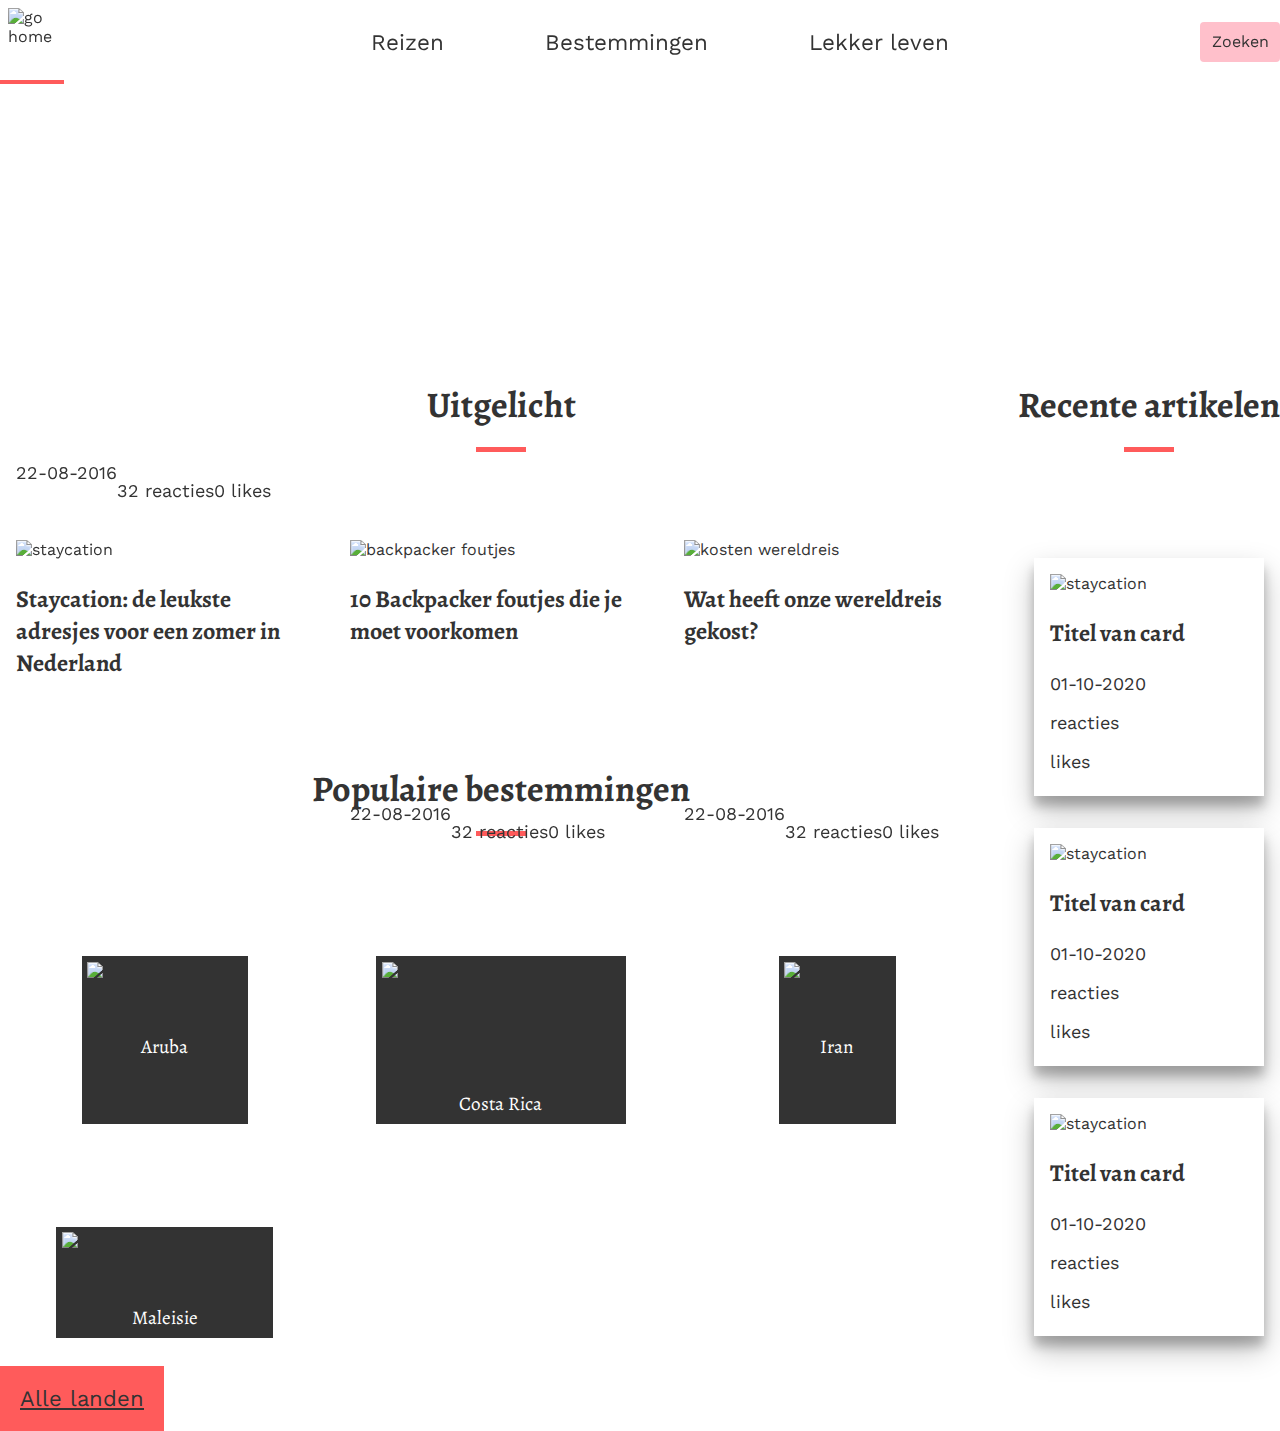
==== commit 5aab8272: "Add files via upload" ====
--- a/index.html
+++ b/index.html
@@ -58,38 +58,79 @@
 
                 <div class="kliko"> <!-- CARDS van 'Uitgelicht' -->
                 
+
+
 <!-- Opmaak fixxen -->
                     <article class="card">
-                        <img src="img/car-staycation.png" alt="staycation">
+
+                        <div class="meta-op-foto" >
+
+                            <img src="img/car-staycation.png" alt="staycation">
+                            
+                            <footer >
+                                <time class="postingdatum">
+                                    <i class="far fa-clock"aria-hidden="true"></i>
+                                    22-08-2016
+                                </time>
+    
+                                <p class= "reacties">
+                                    <i class="far fa-comment" aria-hidden="true"></i>
+                                    </i>32 reacties
+                                </p>
+                            
+                                <p class= "likes">
+                                    <i class="far fa-thumbs-up" aria-hidden="true"></i>
+                                    0 likes
+                                </p>
+                            </footer>
+                        </div> <!-- meta-op-foto -->
+                        
                         <h3>Staycation: de leukste adresjes voor een zomer in Nederland</h3>
-                        <time class="postingdatum">
-                            <i class="far fa-clock"aria-hidden="true"></i>
-                            03-07-2020
-                        </time>
-                        <p>23 reacties</p>
-                        <p>0 likes</p>
+                    
                     </article>
         
+
+
                     <article class="card">
                         <img src="img/uitg-backpacken-foutjes.jpg" alt="backpacker foutjes">
                         <h3>10 Backpacker foutjes die je moet voorkomen</h3>
-                        <time class="postingdatum">
-                            <i class="far fa-clock"aria-hidden="true"></i>
-                            02-01-2020
-                        </time>
-                        <p>16 reacties</p>
-                        <p>0 likes</p>
+                        <footer>
+                            <time class="postingdatum">
+                                <i class="far fa-clock"aria-hidden="true"></i>
+                                22-08-2016
+                            </time>
+    
+                            <p>
+                                <i class="far fa-comment" aria-hidden="true"></i>
+                                </i>32 reacties
+                            </p>
+                            
+                            <p class= "reacties">
+                                <i class="far fa-thumbs-up" aria-hidden="true"></i>
+                                0 likes
+                            </p>
+                        </footer>
                     </article>
         
                     <article class="card">
                         <img src="img/uitg-kosten-wereldreis.jpg" alt="kosten wereldreis">
                         <h3>Wat heeft onze wereldreis gekost?</h3>
-                        <time class="postingdatum">
-                            <i class="far fa-clock"aria-hidden="true"></i>
-                            22-08-2016
-                        </time>
-                    <p>32 reacties</p>
-                    <p>0 likes</p>
+                        <footer>
+                            <time class="postingdatum">
+                                <i class="far fa-clock"aria-hidden="true"></i>
+                                22-08-2016
+                            </time>
+    
+                            <p>
+                                <i class="far fa-comment" aria-hidden="true"></i>
+                                </i>32 reacties
+                            </p>
+                            
+                            <p class= "reacties">
+                                <i class="far fa-thumbs-up" aria-hidden="true"></i>
+                                0 likes
+                            </p>
+                        </footer>
                     </article>
 <!-- tot hier -->
                 </div>
@@ -133,6 +174,15 @@
             <!-- ******* Recente artikelen ******* -->
             <section class="recent">
                 <h2>Recente artikelen</h2>
+
+                <article class="card">
+                    <img src="img/car-staycation.png" alt="staycation">
+                    <h3>Titel van card</h3>
+                    
+                    <time class="postingdatum">01-10-2020</time>
+                    <p>reacties</p>
+                    <p>likes</p>
+                </article>
 
                 <article class="card">
                     <img src="img/car-staycation.png" alt="staycation">
@@ -141,14 +191,6 @@
                     <p>reacties</p>
                     <p>likes</p>
                 </article>
-
-                <article class="card">
-                    <img src="img/car-staycation.png" alt="staycation">
-                    <h3>Titel van card</h3>
-                    <time class="postingdatum">01-10-2020</time>
-                    <p>reacties</p>
-                    <p>likes</p>
-                </article>
                 
                 <article class="card">
                     <img src="img/car-staycation.png" alt="staycation">
--- a/css/homepage.css
+++ b/css/homepage.css
@@ -7,17 +7,32 @@
 	display: flex;
 	justify-content: center;
 	align-items: center;
+	width: 100%;
 	/* margin-bottom: 1em; */
   }
 
 /*--------------------------------------------------------------
 SECTION UITGELICHT   ---   3 koloms layout
 --------------------------------------------------------------*/
+div.meta-op-foto {
+	display: block;
+	position: relative;
+}
+
 section.uitgelicht img {
 	display: block;
     border: 0;
 	width: 100%;
 	height: auto;
+}
+
+footer {
+	display: flex;
+	flex-direction: row;
+	position: absolute;
+	bottom: 50px;
+	width: 100%;
+	flex-direction: row;
 }
 
 /*--------------------------------------------------------------
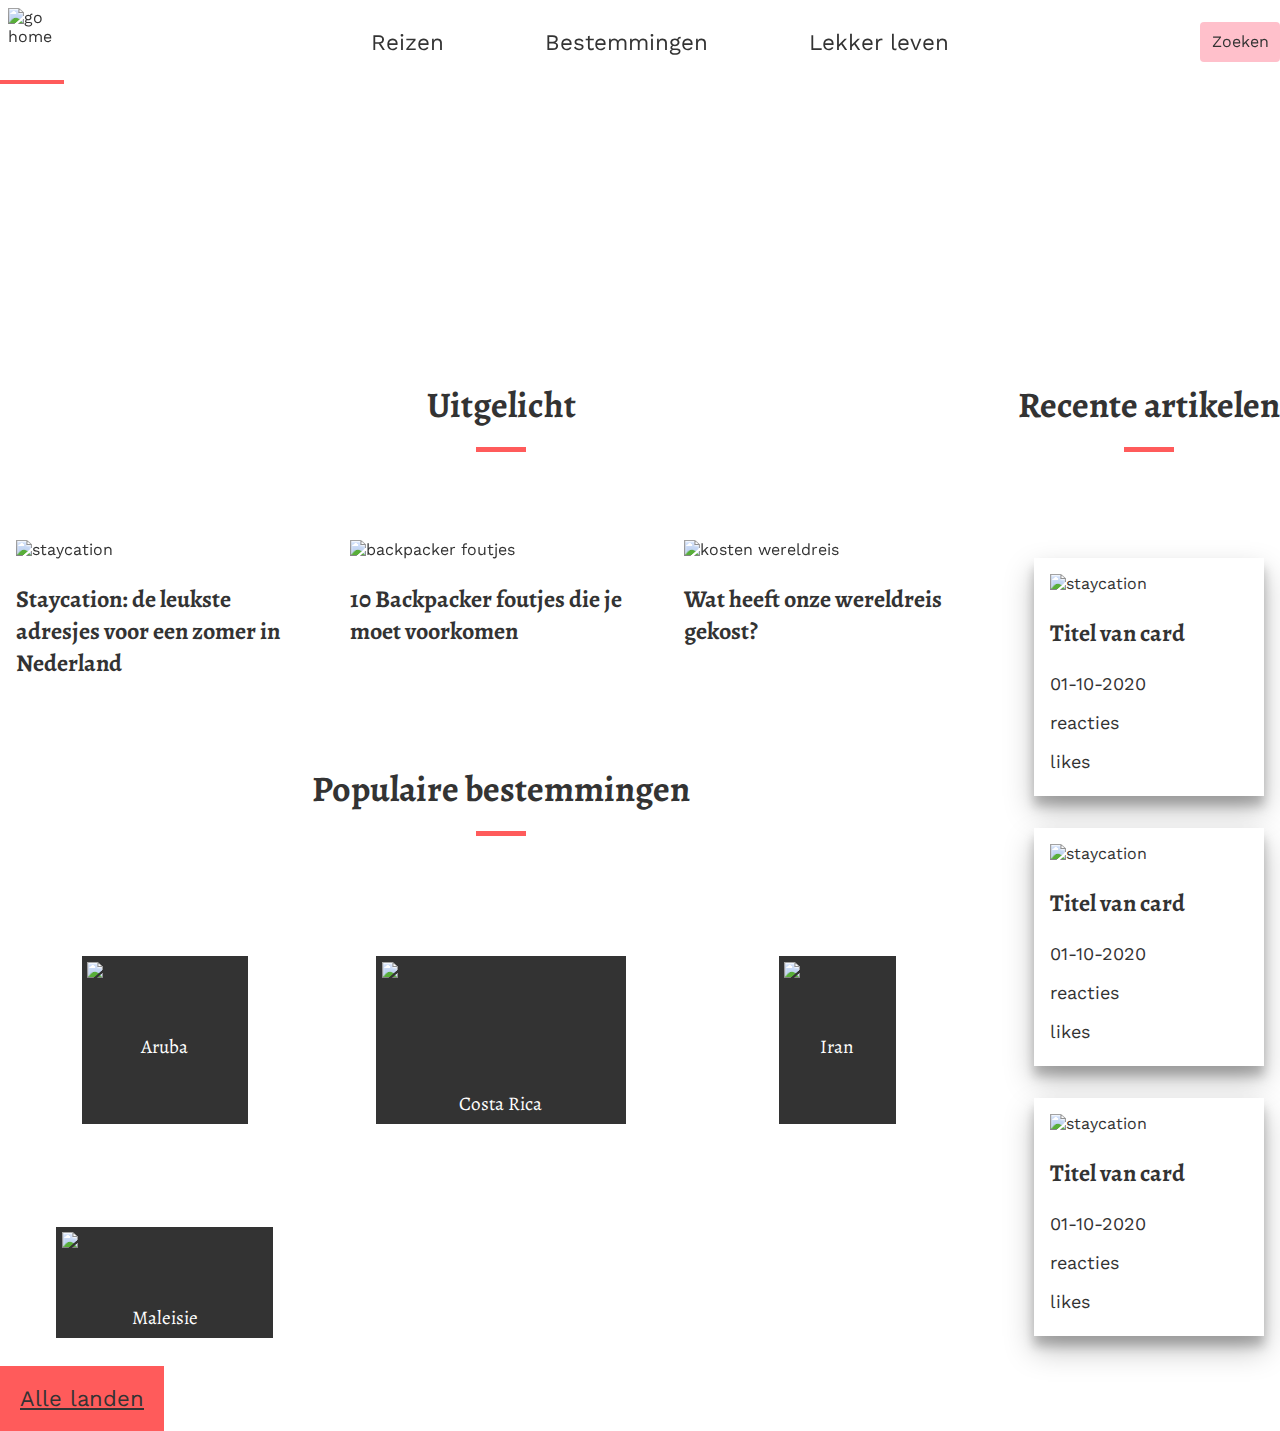
==== commit cd900e60: "card iets beter" ====
--- a/index.html
+++ b/index.html
@@ -64,10 +64,7 @@
                     <article class="card">
 
                         <div class="meta-op-foto" >
-
-                            <img src="img/car-staycation.png" alt="staycation">
-                            
-                            <footer >
+                            <footer class="meta">
                                 <time class="postingdatum">
                                     <i class="far fa-clock"aria-hidden="true"></i>
                                     22-08-2016
@@ -83,18 +80,19 @@
                                     0 likes
                                 </p>
                             </footer>
+                            <img src="img/car-staycation.png" alt="staycation">
                         </div> <!-- meta-op-foto -->
                         
                         <h3>Staycation: de leukste adresjes voor een zomer in Nederland</h3>
-                    
                     </article>
         
 
 
                     <article class="card">
-                        <img src="img/uitg-backpacken-foutjes.jpg" alt="backpacker foutjes">
-                        <h3>10 Backpacker foutjes die je moet voorkomen</h3>
-                        <footer>
+
+                        <div class="meta-op-foto">
+                            <img src="img/uitg-backpacken-foutjes.jpg" alt="backpacker foutjes">
+                            <footer class="meta">
                             <time class="postingdatum">
                                 <i class="far fa-clock"aria-hidden="true"></i>
                                 22-08-2016
@@ -109,28 +107,34 @@
                                 <i class="far fa-thumbs-up" aria-hidden="true"></i>
                                 0 likes
                             </p>
-                        </footer>
+                            </footer>
+                        </div>
+                        <h3>10 Backpacker foutjes die je moet voorkomen</h3>
                     </article>
         
                     <article class="card">
-                        <img src="img/uitg-kosten-wereldreis.jpg" alt="kosten wereldreis">
+                        <div class="meta-op-foto" >
+                            <img src="img/uitg-kosten-wereldreis.jpg" alt="kosten wereldreis">
+                            <footer class="meta">
+                                <time class="postingdatum">
+                                    <i class="far fa-clock"aria-hidden="true"></i>
+                                    22-08-2016
+                                </time>
+        
+                                <p>
+                                    <i class="far fa-comment" aria-hidden="true"></i>
+                                    </i>32 reacties
+                                </p>
+                                
+                                <p class= "reacties">
+                                    <i class="far fa-thumbs-up" aria-hidden="true"></i>
+                                    0 likes
+                                </p>
+                            </footer>
+                        </div>
+                        
                         <h3>Wat heeft onze wereldreis gekost?</h3>
-                        <footer>
-                            <time class="postingdatum">
-                                <i class="far fa-clock"aria-hidden="true"></i>
-                                22-08-2016
-                            </time>
-    
-                            <p>
-                                <i class="far fa-comment" aria-hidden="true"></i>
-                                </i>32 reacties
-                            </p>
-                            
-                            <p class= "reacties">
-                                <i class="far fa-thumbs-up" aria-hidden="true"></i>
-                                0 likes
-                            </p>
-                        </footer>
+                        
                     </article>
 <!-- tot hier -->
                 </div>
--- a/css/homepage.css
+++ b/css/homepage.css
@@ -17,6 +17,21 @@
 div.meta-op-foto {
 	display: block;
 	position: relative;
+}
+
+div.meta-op-foto i.far{
+	color: white;
+}
+
+footer.meta {
+	position: absolute;
+	bottom: 10px;
+	justify-content: center;
+}
+
+footer.meta time, footer.meta p {
+	color: white;
+	font-size: 1em;
 }
 
 section.uitgelicht img {
--- a/style.css
+++ b/style.css
@@ -265,21 +265,4 @@
 
 .btn:hover {
 	background-color: #ff3737;
-}
-
-/*---------- KNOPJE 'ZOEKEN' ----------*/
-article {
-	margin: 1em;
-}
-
-section.recent article.card {
-	background-color: white;
-	box-shadow: 0 14px 28px rgba(0,0,0,0.25), 0 10px 10px rgba(0,0,0,0.22);
-	padding: 1em;
-}
-
-article.card img {
-	display:block;
-	width: 100%;
-	height: auto;
 }